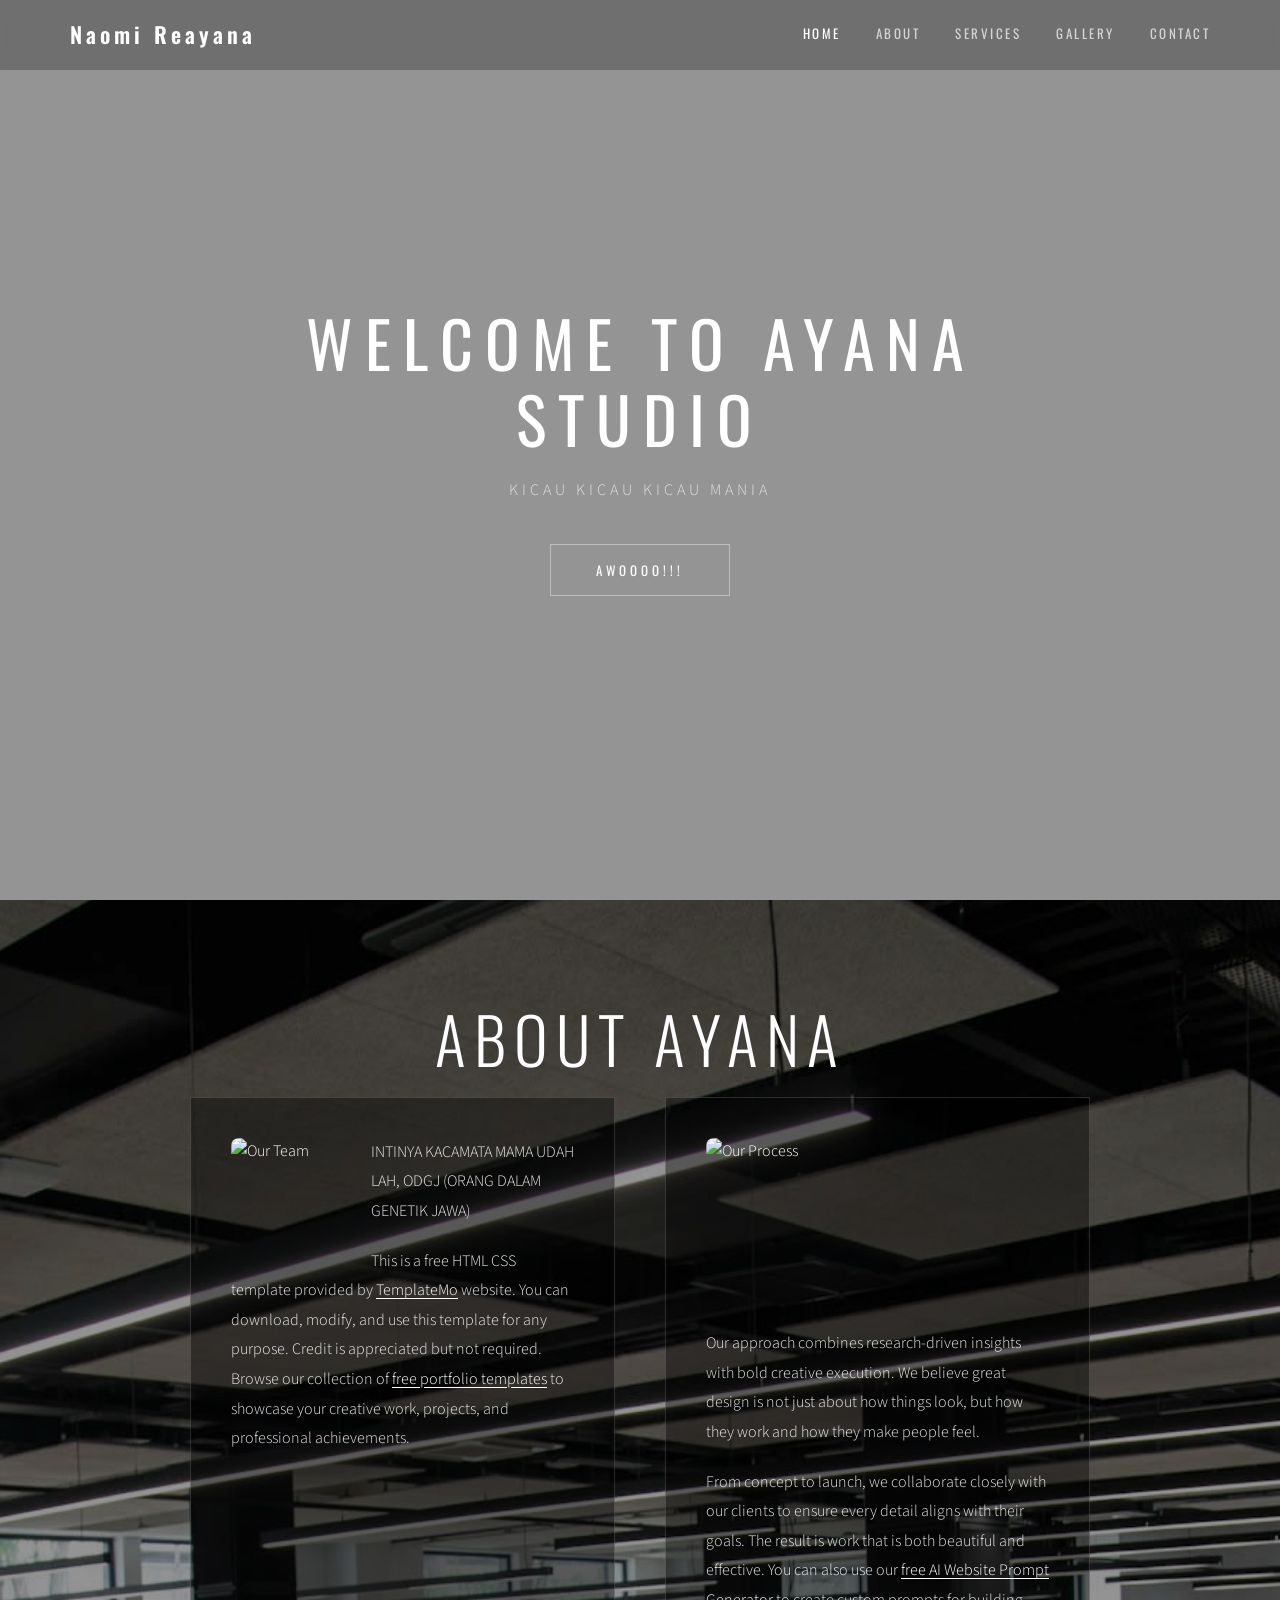
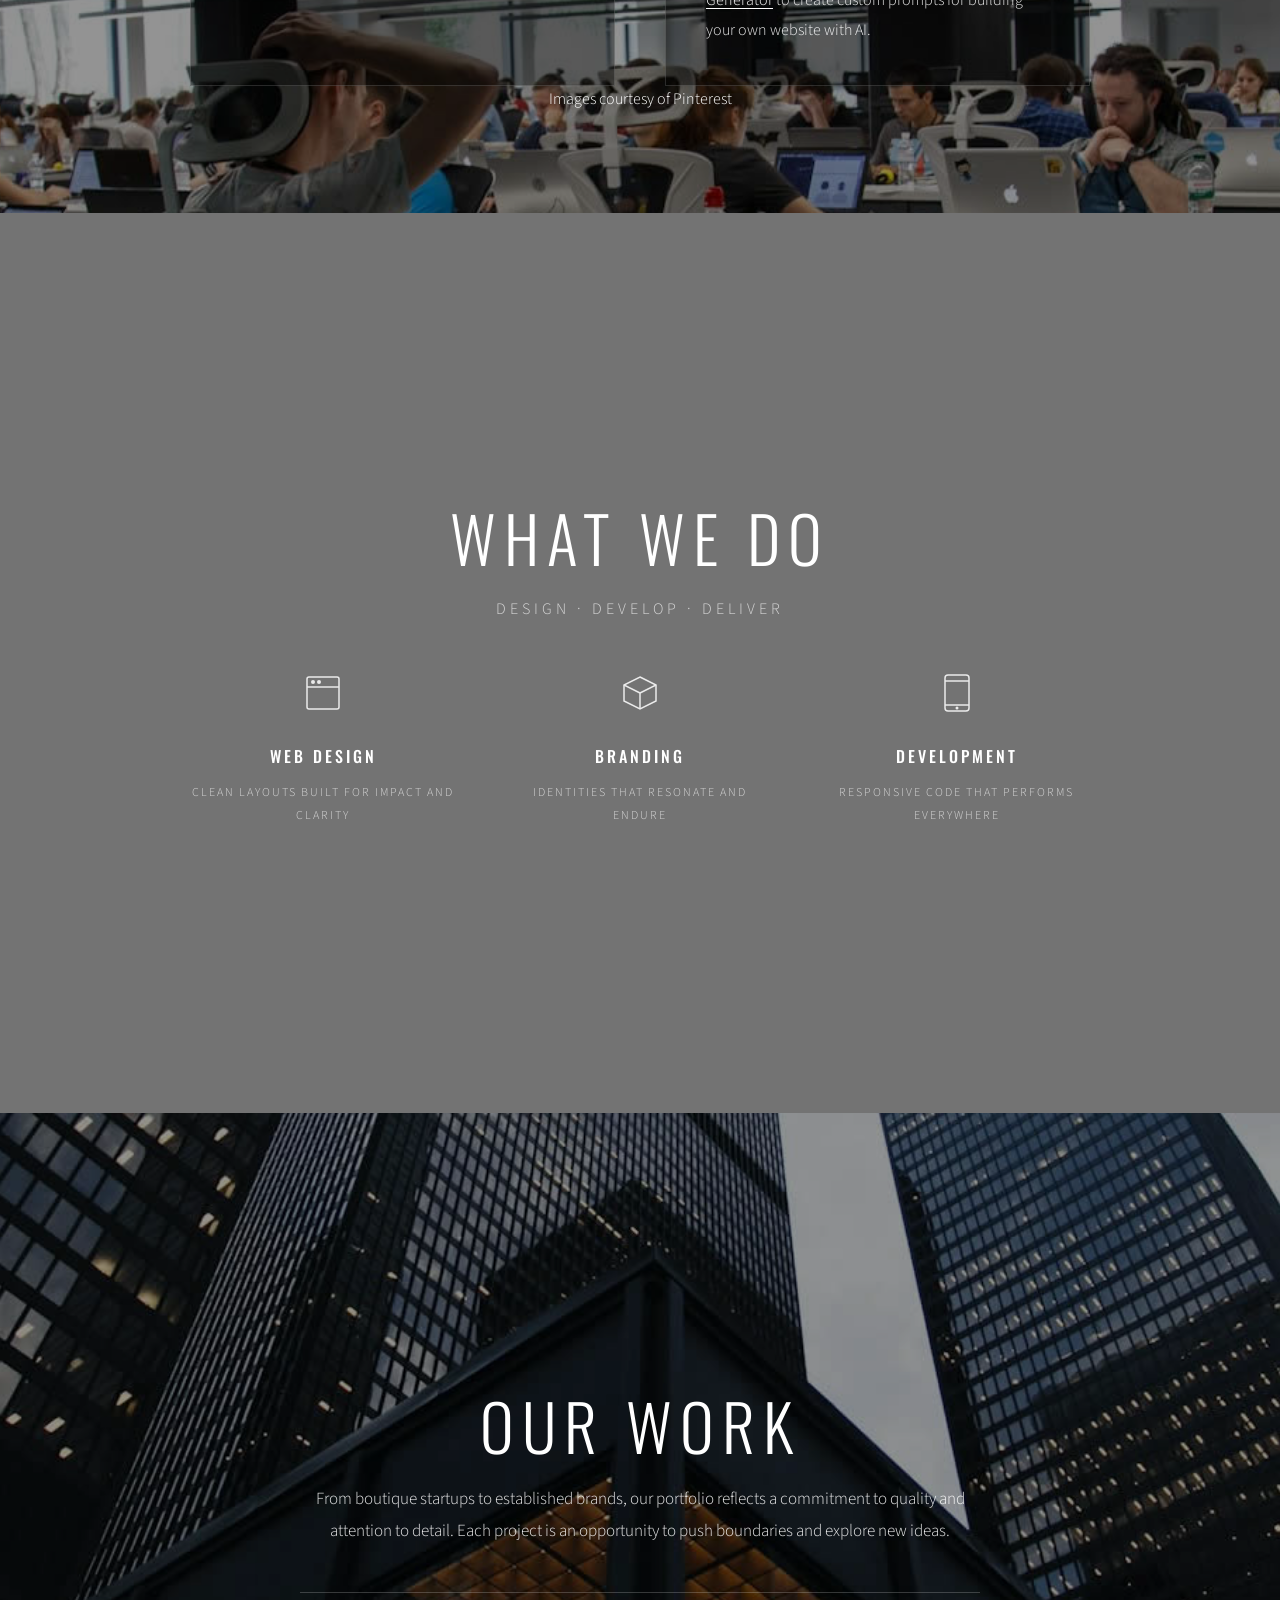
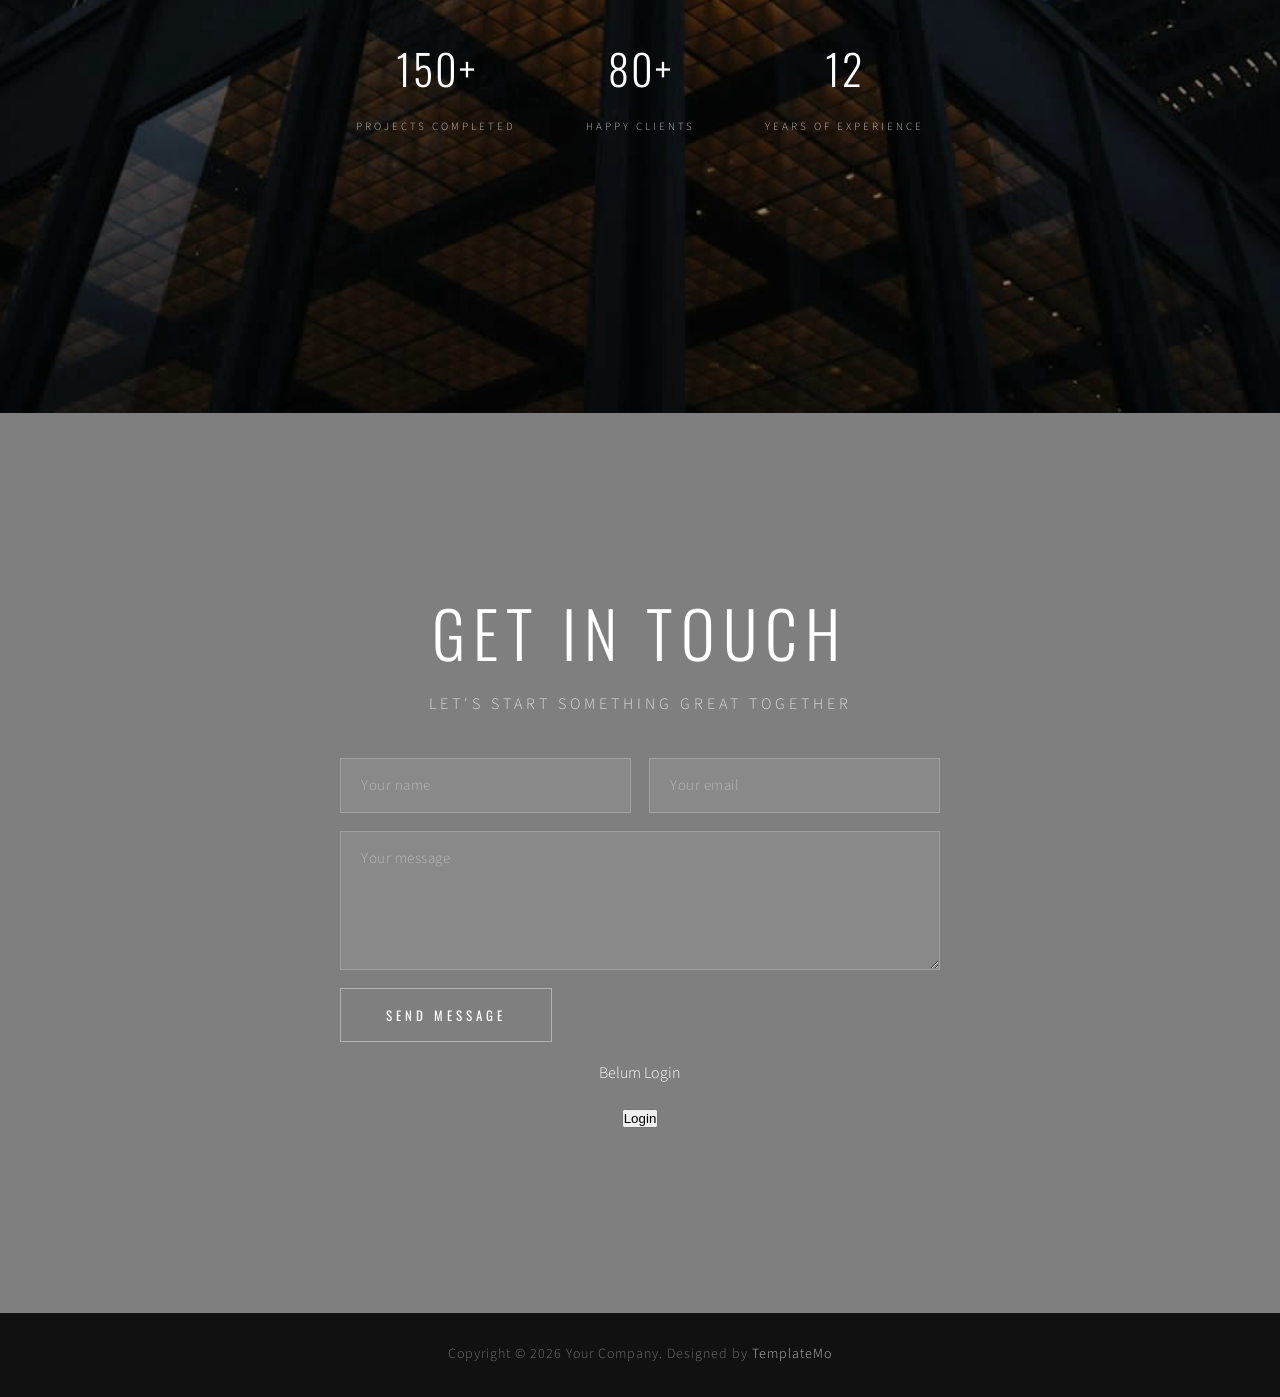
==== index.html @ aad1467e "Update index.html" ====
<!DOCTYPE html>
<html lang="en">
<head>
    <meta charset="UTF-8">
    <meta name="viewport" content="width=device-width, initial-scale=1.0">
    <title>Parallax Starter - Free HTML CSS Template</title>

    <link rel="preconnect" href="https://fonts.googleapis.com">
    <link rel="preconnect" href="https://fonts.gstatic.com" crossorigin>
    <link href="https://fonts.googleapis.com/css2?family=Oswald:wght@300;400;500;600;700&family=Source+Sans+3:ital,wght@0,300;0,400;0,600;1,300;1,400&display=swap" rel="stylesheet">

    <link rel="stylesheet" href="templatemo-parallax-starter.css">
    <!--

TemplateMo 612 Parallax Starter

https://templatemo.com/tm-612-parallax-starter

-->
</head>
<body>

    <!-- Navigation -->
    <nav id="templatemo-nav">
        <div class="nav-container">
            <a href="#home" class="nav-logo">Naomi Reayana</a>
            <button class="nav-toggle" id="navToggle" aria-label="Toggle navigation">
                <span></span>
                <span></span>
                <span></span>
            </button>
            <ul class="nav-links" id="navLinks">
                <li><a href="#home" class="active">HOME</a></li>
                <li><a href="#about">ABOUT</a></li>
                <li><a href="#services">SERVICES</a></li>
                <li><a href="#gallery">GALLERY</a></li>
                <li><a href="#contact">CONTACT</a></li>
            </ul>
        </div>
    </nav>

    <!-- Section 1: Home / Hero -->
    <section id="home" class="parallax-section">
        <div class="parallax-bg" data-speed="0.5" style="background-image: url('images/parallax-bg-01.jpg')"></div>
        <div class="parallax-overlay"></div>
        <div class="section-content">
            <h1 class="section-title hero-title">WELCOME TO AYANA STUDIO</h1>
            <p class="section-subtitle caps">KICAU KICAU KICAU MANIA</p>
            <a href="#about" class="btn-scroll">AWOOOO!!!</a>
        </div>
    </section>

    <!-- Section 2: About -->
    <section id="about" class="parallax-section">
        <div class="parallax-bg" data-speed="0.45" style="background-image: url('images/parallax-bg-02.jpg')"></div>
        <div class="parallax-overlay"></div>
        <div class="section-content">
            <h2 class="section-title">ABOUT AYANA</h2>
            <div class="about-cols">
                <div class="about-col">
                    <div class="about-thumb thumb-top-left">
                        <img src="images/about-01.jpg" alt="Our Team">
                    </div>
                    <p>INTINYA KACAMATA MAMA UDAH LAH, ODGJ (ORANG DALAM GENETIK JAWA)</p>
                    <p>This is a free HTML CSS template provided by <a href="https://templatemo.com" rel="nofollow" target="_blank">TemplateMo</a> website. You can download, modify, and use this template for any purpose. Credit is appreciated but not required. Browse our collection of <a href="https://templatemo.com/templates/portfolio-website-templates" rel="nofollow" target="_blank">free portfolio templates</a> to showcase your creative work, projects, and professional achievements.</p>
                </div>
                <div class="about-col">
                    <div class="about-thumb-wide">
                        <img src="images/about-02.jpg" alt="Our Process">
                    </div>
                    <p>Our approach combines research-driven insights with bold creative execution. We believe great design is not just about how things look, but how they work and how they make people feel.</p>
                    <p>From concept to launch, we collaborate closely with our clients to ensure every detail aligns with their goals. The result is work that is both beautiful and effective. You can also use our <a href="https://templatemo.com/ai-website-prompt-generator" rel="nofollow" target="_blank">free AI Website Prompt Generator</a> to create custom prompts for building your own website with AI.</p>
                </div>
            </div>
            <p class="pinterest-credit">Images courtesy of <a href="https://pinterest.com" target="_blank">Pinterest</a></p>
        </div>
    </section>

    <!-- Section 3: Services -->
    <section id="services" class="parallax-section">
        <div class="parallax-bg" data-speed="0.55" style="background-image: url('images/parallax-bg-03.jpg')"></div>
        <div class="parallax-overlay overlay-dark"></div>
        <div class="section-content">
            <h2 class="section-title">WHAT WE DO</h2>
            <p class="section-subtitle caps">DESIGN &middot; DEVELOP &middot; DELIVER</p>
            <div class="services-grid">
                <div class="service-item">
                    <div class="service-icon">
                        <svg width="40" height="40" viewBox="0 0 40 40" fill="none">
                            <rect x="4" y="4" width="32" height="32" rx="2" stroke="white" stroke-width="1.5"/>
                            <line x1="4" y1="14" x2="36" y2="14" stroke="white" stroke-width="1.5"/>
                            <circle cx="10" cy="9" r="2" fill="white"/>
                            <circle cx="16" cy="9" r="2" fill="white"/>
                        </svg>
                    </div>
                    <h3>WEB DESIGN</h3>
                    <p class="caps">CLEAN LAYOUTS BUILT FOR IMPACT AND CLARITY</p>
                </div>
                <div class="service-item">
                    <div class="service-icon">
                        <svg width="40" height="40" viewBox="0 0 40 40" fill="none">
                            <path d="M20 4L36 12V28L20 36L4 28V12L20 4Z" stroke="white" stroke-width="1.5"/>
                            <path d="M20 36V20" stroke="white" stroke-width="1.5"/>
                            <path d="M36 12L20 20" stroke="white" stroke-width="1.5"/>
                            <path d="M4 12L20 20" stroke="white" stroke-width="1.5"/>
                        </svg>
                    </div>
                    <h3>BRANDING</h3>
                    <p class="caps">IDENTITIES THAT RESONATE AND ENDURE</p>
                </div>
                <div class="service-item">
                    <div class="service-icon">
                        <svg width="40" height="40" viewBox="0 0 40 40" fill="none">
                            <rect x="8" y="2" width="24" height="36" rx="3" stroke="white" stroke-width="1.5"/>
                            <line x1="8" y1="8" x2="32" y2="8" stroke="white" stroke-width="1.5"/>
                            <line x1="8" y1="32" x2="32" y2="32" stroke="white" stroke-width="1.5"/>
                            <circle cx="20" cy="35" r="1.5" fill="white"/>
                        </svg>
                    </div>
                    <h3>DEVELOPMENT</h3>
                    <p class="caps">RESPONSIVE CODE THAT PERFORMS EVERYWHERE</p>
                </div>
            </div>
        </div>
    </section>

    <!-- Section 4: Gallery -->
    <section id="gallery" class="parallax-section">
        <div class="parallax-bg" data-speed="0.5" style="background-image: url('images/parallax-bg-04.jpg')"></div>
        <div class="parallax-overlay"></div>
        <div class="section-content">
            <h2 class="section-title">OUR WORK</h2>
            <div class="content-block">
                <p>From boutique startups to established brands, our portfolio reflects a commitment to quality and attention to detail. Each project is an opportunity to push boundaries and explore new ideas.</p>
                <div class="stats-row">
                    <div class="stat-item">
                        <span class="stat-number">150+</span>
                        <span class="stat-label caps">PROJECTS COMPLETED</span>
                    </div>
                    <div class="stat-item">
                        <span class="stat-number">80+</span>
                        <span class="stat-label caps">HAPPY CLIENTS</span>
                    </div>
                    <div class="stat-item">
                        <span class="stat-number">12</span>
                        <span class="stat-label caps">YEARS OF EXPERIENCE</span>
                    </div>
                </div>
            </div>
        </div>
    </section>

    <!-- Section 5: Contact -->
    <section id="contact" class="parallax-section">
        <div class="parallax-bg" data-speed="0.5" style="background-image: url('images/parallax-bg-05.jpg')"></div>
        <div class="parallax-overlay overlay-medium"></div>
        <div class="section-content">
            <h2 class="section-title">GET IN TOUCH</h2>
            <p class="section-subtitle caps">LET'S START SOMETHING GREAT TOGETHER</p>
            <div class="contact-form-wrap">
                <form id="contactForm" class="contact-form">
                    <div class="form-row">
                        <input type="text" placeholder="Your name" required>
                        <input type="email" placeholder="Your email" required>
                    </div>
                    <textarea placeholder="Your message" rows="5" required></textarea>
                    <button type="submit" class="btn-submit">SEND MESSAGE</button>
                    <p id="userInfo">Belum Login</p>
        <div id ="authArea">
        <button onclick="goLogin()" class="nav-cta">Login</button>
                </form>
            </div>
        </div>
    </section>

    <!-- Footer -->
    <footer id="templatemo-footer">
        <p>Copyright &copy; 2026 Your Company. Designed by <a href="https://templatemo.com" rel="nofollow" target="_blank">TemplateMo</a></p>
    </footer>
    <script src="templatemo-parallax-script.js"></script>
    <script src="login/js/welcome.js"></script>
</body>
</html>
---- templatemo-parallax-starter.css ----
/* ==========================================================================
   Parallax Starter - Free HTML CSS Template
   
TemplateMo 612 Parallax Starter

https://templatemo.com/tm-612-parallax-starter

   ========================================================================== */

/* --- CSS Variables --- */
:root {
    --font-heading: 'Oswald', sans-serif;
    --font-body: 'Source Sans 3', sans-serif;
    --white: #ffffff;
    --white-90: rgba(255, 255, 255, 0.9);
    --white-70: rgba(255, 255, 255, 0.7);
    --white-40: rgba(255, 255, 255, 0.4);
    --white-20: rgba(255, 255, 255, 0.2);
    --nav-bg: rgba(0, 0, 0, 0.25);
    --nav-bg-scrolled: rgba(0, 0, 0, 0.85);
    --transition-smooth: 0.3s ease;
}

/* --- Reset & Base --- */
*,
*::before,
*::after {
    margin: 0;
    padding: 0;
    box-sizing: border-box;
}

html {
    scroll-behavior: smooth;
}

body {
    font-family: var(--font-body);
    font-weight: 300;
    color: var(--white);
    line-height: 1.7;
    overflow-x: hidden;
}

a {
    text-decoration: none;
    color: inherit;
}

img {
    max-width: 100%;
    display: block;
}

/* --- Navigation --- */
#templatemo-nav {
    position: fixed;
    top: 0;
    left: 0;
    width: 100%;
    z-index: 1000;
    background: var(--nav-bg);
    backdrop-filter: blur(8px);
    -webkit-backdrop-filter: blur(8px);
    transition: background var(--transition-smooth);
}

#templatemo-nav.scrolled {
    background: var(--nav-bg-scrolled);
}

.nav-container {
    max-width: 1200px;
    margin: 0 auto;
    padding: 0 30px;
    display: flex;
    align-items: center;
    justify-content: space-between;
    height: 70px;
}

.nav-logo {
    font-family: var(--font-heading);
    font-size: 22px;
    font-weight: 600;
    letter-spacing: 4px;
    color: var(--white);
}

.nav-links {
    list-style: none;
    display: flex;
    gap: 35px;
}

.nav-links a {
    font-family: var(--font-heading);
    font-size: 13px;
    font-weight: 400;
    letter-spacing: 2.5px;
    color: var(--white-70);
    transition: color var(--transition-smooth), opacity var(--transition-smooth);
}

.nav-links a:hover,
.nav-links a.active {
    color: var(--white);
}

/* Mobile Toggle */
.nav-toggle {
    display: none;
    background: none;
    border: none;
    cursor: pointer;
    padding: 8px;
    flex-direction: column;
    gap: 5px;
}

.nav-toggle span {
    display: block;
    width: 24px;
    height: 2px;
    background: var(--white);
    transition: all var(--transition-smooth);
}

/* --- Parallax Sections --- */
.parallax-section {
    position: relative;
    min-height: 100vh;
    display: flex;
    align-items: center;
    justify-content: center;
    overflow: hidden;
}

/* Parallax Background Image Layer
   Height is 200% and starts at top: -50% to give
   maximum room for large vertical translations */
.parallax-bg {
    position: absolute;
    top: -50%;
    left: 0;
    width: 100%;
    height: 200%;
    background-position: center center;
    background-repeat: no-repeat;
    background-size: cover;
    will-change: transform;
    transition: transform 0.5s cubic-bezier(0.22, 1, 0.36, 1);
    z-index: 0;
}

/* Dark Overlay */
.parallax-overlay {
    position: absolute;
    inset: 0;
    background: rgba(0, 0, 0, 0.42);
    z-index: 1;
}

.parallax-overlay.overlay-dark {
    background: rgba(0, 0, 0, 0.55);
}

.parallax-overlay.overlay-medium {
    background: rgba(0, 0, 0, 0.50);
}

/* Content Layer */
.section-content {
    position: relative;
    z-index: 2;
    max-width: 960px;
    width: 100%;
    padding: 100px 30px;
    text-align: center;
}

/* --- Typography --- */
.section-title {
    font-family: var(--font-heading);
    font-weight: 300;
    font-size: clamp(36px, 6vw, 64px);
    letter-spacing: 8px;
    color: var(--white);
    margin-bottom: 20px;
    line-height: 1.2;
}

.hero-title {
    font-weight: 400;
    letter-spacing: 12px;
}

.section-subtitle {
    font-family: var(--font-body);
    font-size: clamp(13px, 1.6vw, 16px);
    letter-spacing: 4px;
    color: var(--white-70);
    margin-bottom: 40px;
}

.caps {
    text-transform: uppercase;
}

.content-block {
    max-width: 680px;
    margin: 0 auto;
}

.content-block p {
    font-size: 17px;
    color: var(--white-90);
    margin-bottom: 20px;
    line-height: 1.85;
}

/* --- Hero Button --- */
.btn-scroll {
    display: inline-block;
    font-family: var(--font-heading);
    font-size: 13px;
    font-weight: 400;
    letter-spacing: 4px;
    color: var(--white);
    border: 1px solid var(--white-40);
    padding: 14px 45px;
    transition: all var(--transition-smooth);
}

.btn-scroll:hover {
    background: var(--white);
    color: #111;
    border-color: var(--white);
}

/* --- About Columns --- */
.unsplash-credit {
    font-size: 14px;
    color: var(--white-40);
    margin-top: 25px;
    letter-spacing: 1px;
}

.unsplash-credit a {
    color: var(--white-70);
    text-decoration: underline;
    text-underline-offset: 3px;
}

.about-cols {
    display: grid;
    grid-template-columns: 1fr 1fr;
    gap: 50px;
    max-width: 900px;
    margin: 0 auto;
    text-align: left;
}

.about-col {
    background: rgba(0, 0, 0, 0.4);
    padding: 40px;
    border: 1px solid rgba(255, 255, 255, 0.15);
}

.about-thumb {
    overflow: hidden;
    width: 120px;
    height: 120px;
    border-radius: 8px;
}

.about-thumb img {
    width: 100%;
    height: 100%;
    object-fit: cover;
    display: block;
}

.thumb-top-left {
    float: left;
    margin: 0 20px 15px 0;
}

.about-thumb-wide {
    overflow: hidden;
    width: 100%;
    max-width: 400px;
    aspect-ratio: 2 / 1;
    border-radius: 8px;
    margin-bottom: 20px;
}

.about-thumb-wide img {
    width: 100%;
    height: 100%;
    object-fit: cover;
    display: block;
}

.about-col p {
    font-size: 16px;
    color: var(--white-90);
    margin-bottom: 20px;
    line-height: 1.85;
}

.about-col p:last-child {
    margin-bottom: 0;
}

.about-col a {
    color: var(--white);
    text-decoration: underline;
    text-underline-offset: 3px;
}

/* --- Services Grid --- */
.services-grid {
    display: grid;
    grid-template-columns: repeat(3, 1fr);
    gap: 50px;
    margin-top: 50px;
}

.service-item {
    text-align: center;
}

.service-icon {
    margin-bottom: 20px;
    opacity: 0.85;
}

.service-item h3 {
    font-family: var(--font-heading);
    font-size: 16px;
    font-weight: 500;
    letter-spacing: 3px;
    margin-bottom: 12px;
    color: var(--white);
}

.service-item p {
    font-size: 12px;
    letter-spacing: 2px;
    color: var(--white-70);
    line-height: 1.9;
}

/* --- Stats Row --- */
.stats-row {
    display: flex;
    justify-content: center;
    gap: 70px;
    margin-top: 45px;
    padding-top: 40px;
    border-top: 1px solid var(--white-20);
}

.stat-item {
    text-align: center;
}

.stat-number {
    display: block;
    font-family: var(--font-heading);
    font-size: 42px;
    font-weight: 300;
    letter-spacing: 2px;
    color: var(--white);
    margin-bottom: 8px;
}

.stat-label {
    font-size: 11px;
    letter-spacing: 3px;
    color: var(--white-70);
}

/* --- Contact Form --- */
.contact-form-wrap {
    max-width: 600px;
    margin: 0 auto;
}

.contact-form {
    display: flex;
    flex-direction: column;
    gap: 18px;
}

.form-row {
    display: flex;
    gap: 18px;
}

.contact-form input,
.contact-form textarea {
    width: 100%;
    font-family: var(--font-body);
    font-size: 15px;
    font-weight: 300;
    letter-spacing: 0.5px;
    color: var(--white);
    background: rgba(255, 255, 255, 0.08);
    border: 1px solid var(--white-20);
    padding: 16px 20px;
    outline: none;
    transition: border-color var(--transition-smooth);
}

.contact-form input::placeholder,
.contact-form textarea::placeholder {
    color: var(--white-40);
}

.contact-form input:focus,
.contact-form textarea:focus {
    border-color: var(--white-70);
}

.contact-form textarea {
    resize: vertical;
    min-height: 120px;
}

.btn-submit {
    font-family: var(--font-heading);
    font-size: 13px;
    font-weight: 400;
    letter-spacing: 4px;
    color: var(--white);
    background: transparent;
    border: 1px solid var(--white-40);
    padding: 16px 45px;
    cursor: pointer;
    transition: all var(--transition-smooth);
    align-self: flex-start;
    text-transform: uppercase;
}

.btn-submit:hover {
    background: var(--white);
    color: #111;
    border-color: var(--white);
}

/* --- Footer --- */
#templatemo-footer {
    background: #111;
    text-align: center;
    padding: 30px 20px;
    font-size: 14px;
    color: var(--white-40);
    letter-spacing: 1px;
}

#templatemo-footer a {
    color: var(--white-70);
    transition: color var(--transition-smooth);
}

#templatemo-footer a:hover {
    color: var(--white);
}

/* --- Scroll Reveal Animation --- */
.reveal {
    opacity: 0;
    transform: translateY(30px);
    transition: opacity 0.8s ease, transform 0.8s ease;
}

.reveal.visible {
    opacity: 1;
    transform: translateY(0);
}

/* ===================================
   Responsive
   =================================== */

@media (max-width: 991px) {
    .services-grid {
        grid-template-columns: repeat(2, 1fr);
        gap: 40px;
    }

    .stats-row {
        gap: 40px;
    }
}

@media (max-width: 768px) {
    /* Mobile Navigation */
    .nav-toggle {
        display: flex;
    }

    .nav-links {
        position: fixed;
        top: 0;
        left: 0;
        width: 100%;
        height: 100vh;
        background: rgba(0, 0, 0, 0.95);
        flex-direction: column;
        align-items: center;
        justify-content: flex-start;
        gap: 30px;
        padding: 100px 30px 60px;
        overflow-y: auto;
        opacity: 0;
        visibility: hidden;
        transition: all 0.4s ease;
    }

    .nav-links.open {
        opacity: 1;
        visibility: visible;
    }

    .nav-links a {
        font-size: 16px;
        letter-spacing: 4px;
    }

    .nav-toggle.active span:nth-child(1) {
        transform: rotate(45deg) translate(5px, 5px);
    }

    .nav-toggle.active span:nth-child(2) {
        opacity: 0;
    }

    .nav-toggle.active span:nth-child(3) {
        transform: rotate(-45deg) translate(5px, -5px);
    }

    /* Disable parallax on mobile — static bg */
    .parallax-bg {
        top: 0;
        height: 100%;
    }

    .section-title {
        letter-spacing: 4px;
    }

    .hero-title {
        letter-spacing: 6px;
    }

    .section-subtitle {
        letter-spacing: 2px;
    }

    .services-grid {
        grid-template-columns: 1fr;
        gap: 35px;
    }

    .about-cols {
        grid-template-columns: 1fr;
        gap: 30px;
        text-align: center;
    }

    .stats-row {
        flex-direction: column;
        gap: 30px;
    }

    .form-row {
        flex-direction: column;
    }

    .btn-submit {
        align-self: stretch;
    }
}

@media (max-width: 480px) {
    .nav-container {
        padding: 0 20px;
    }

    .section-content {
        padding: 80px 20px;
    }

    .section-title {
        letter-spacing: 3px;
    }

    .content-block p {
        font-size: 15px;
    }

    .stat-number {
        font-size: 34px;
    }
}
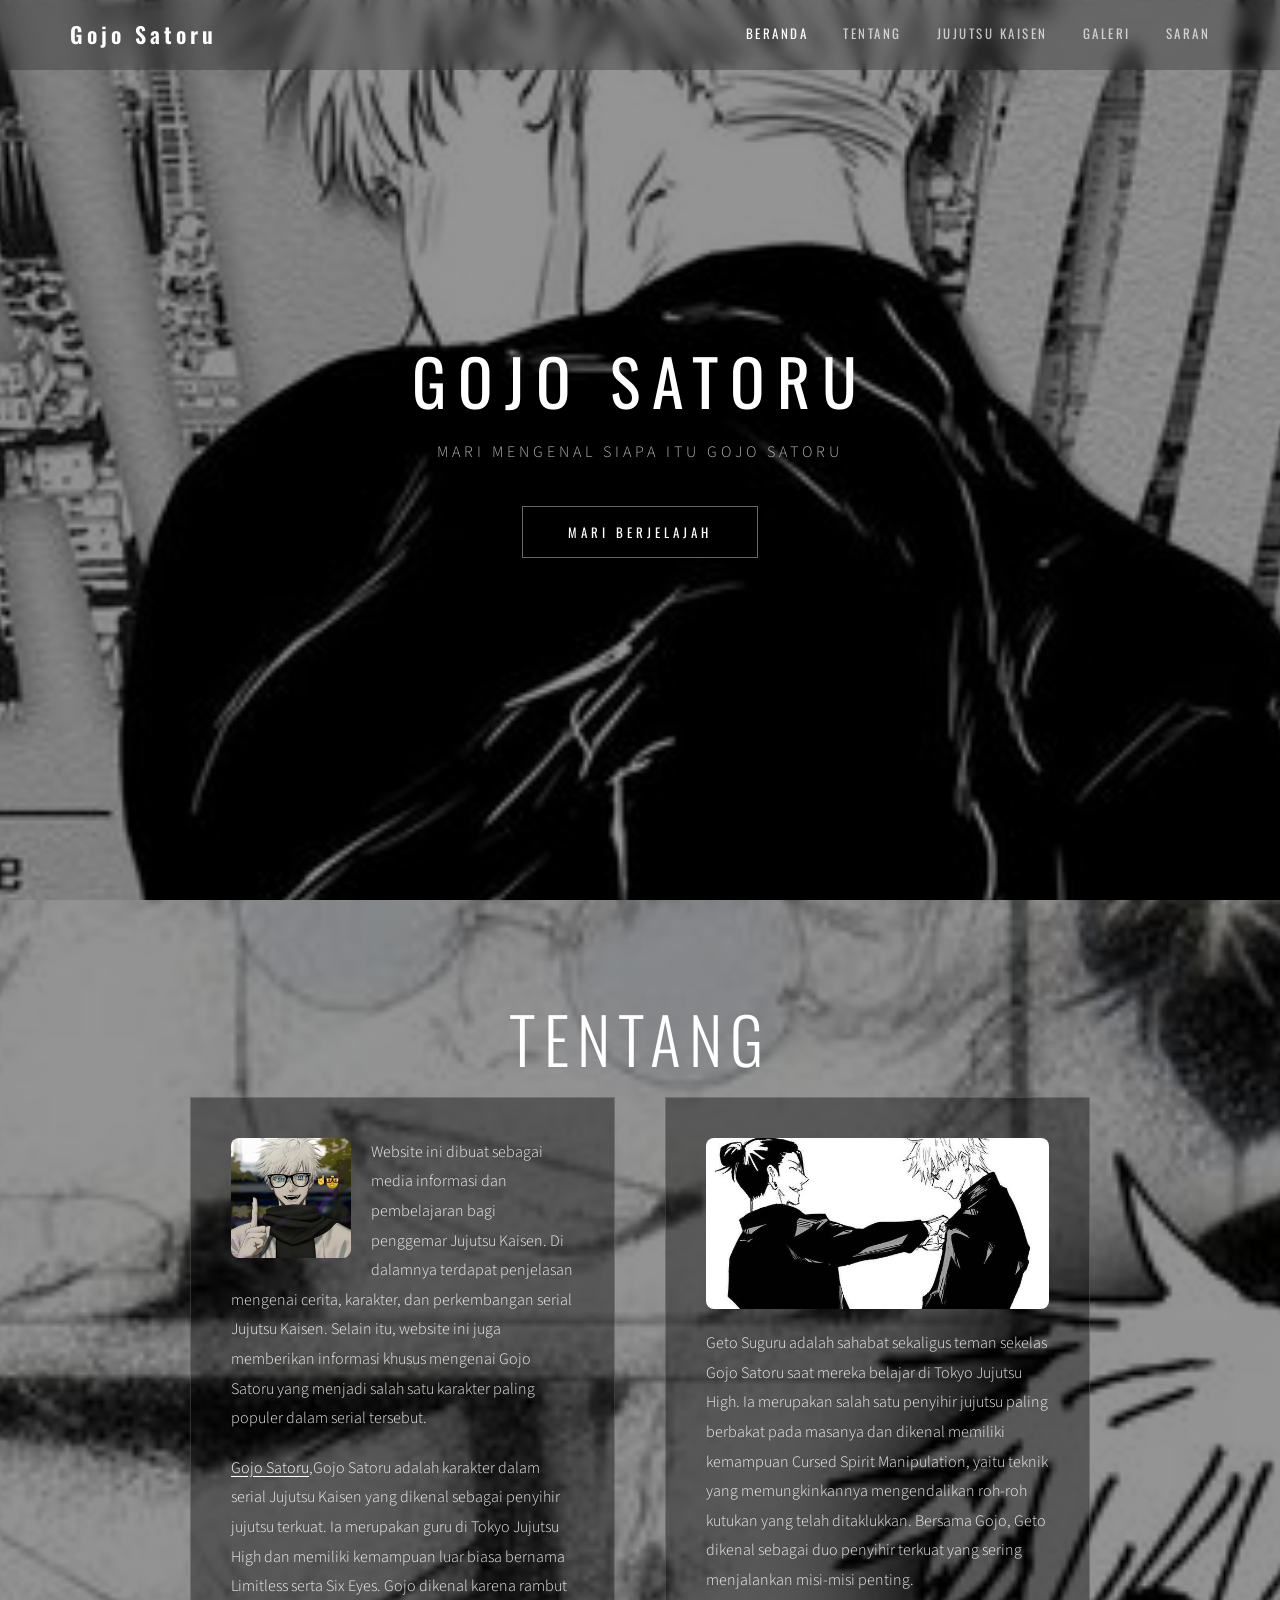
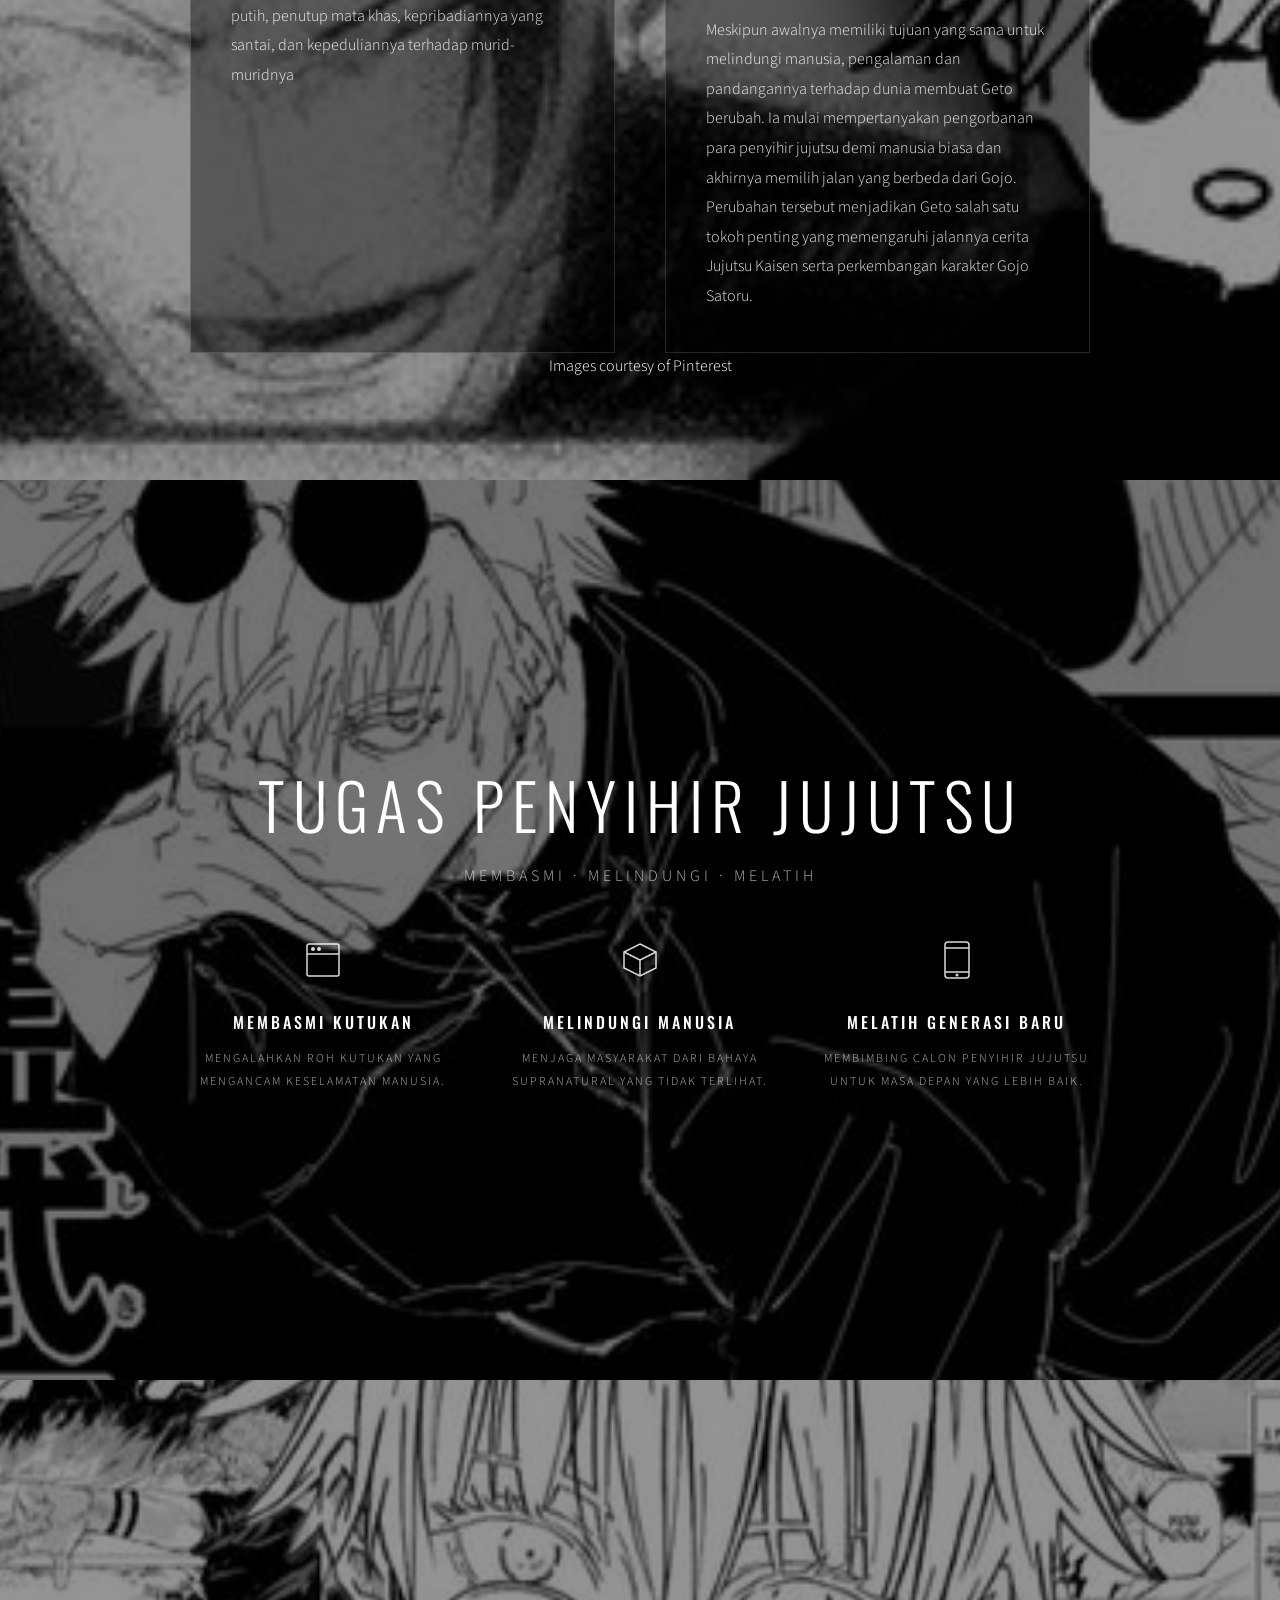
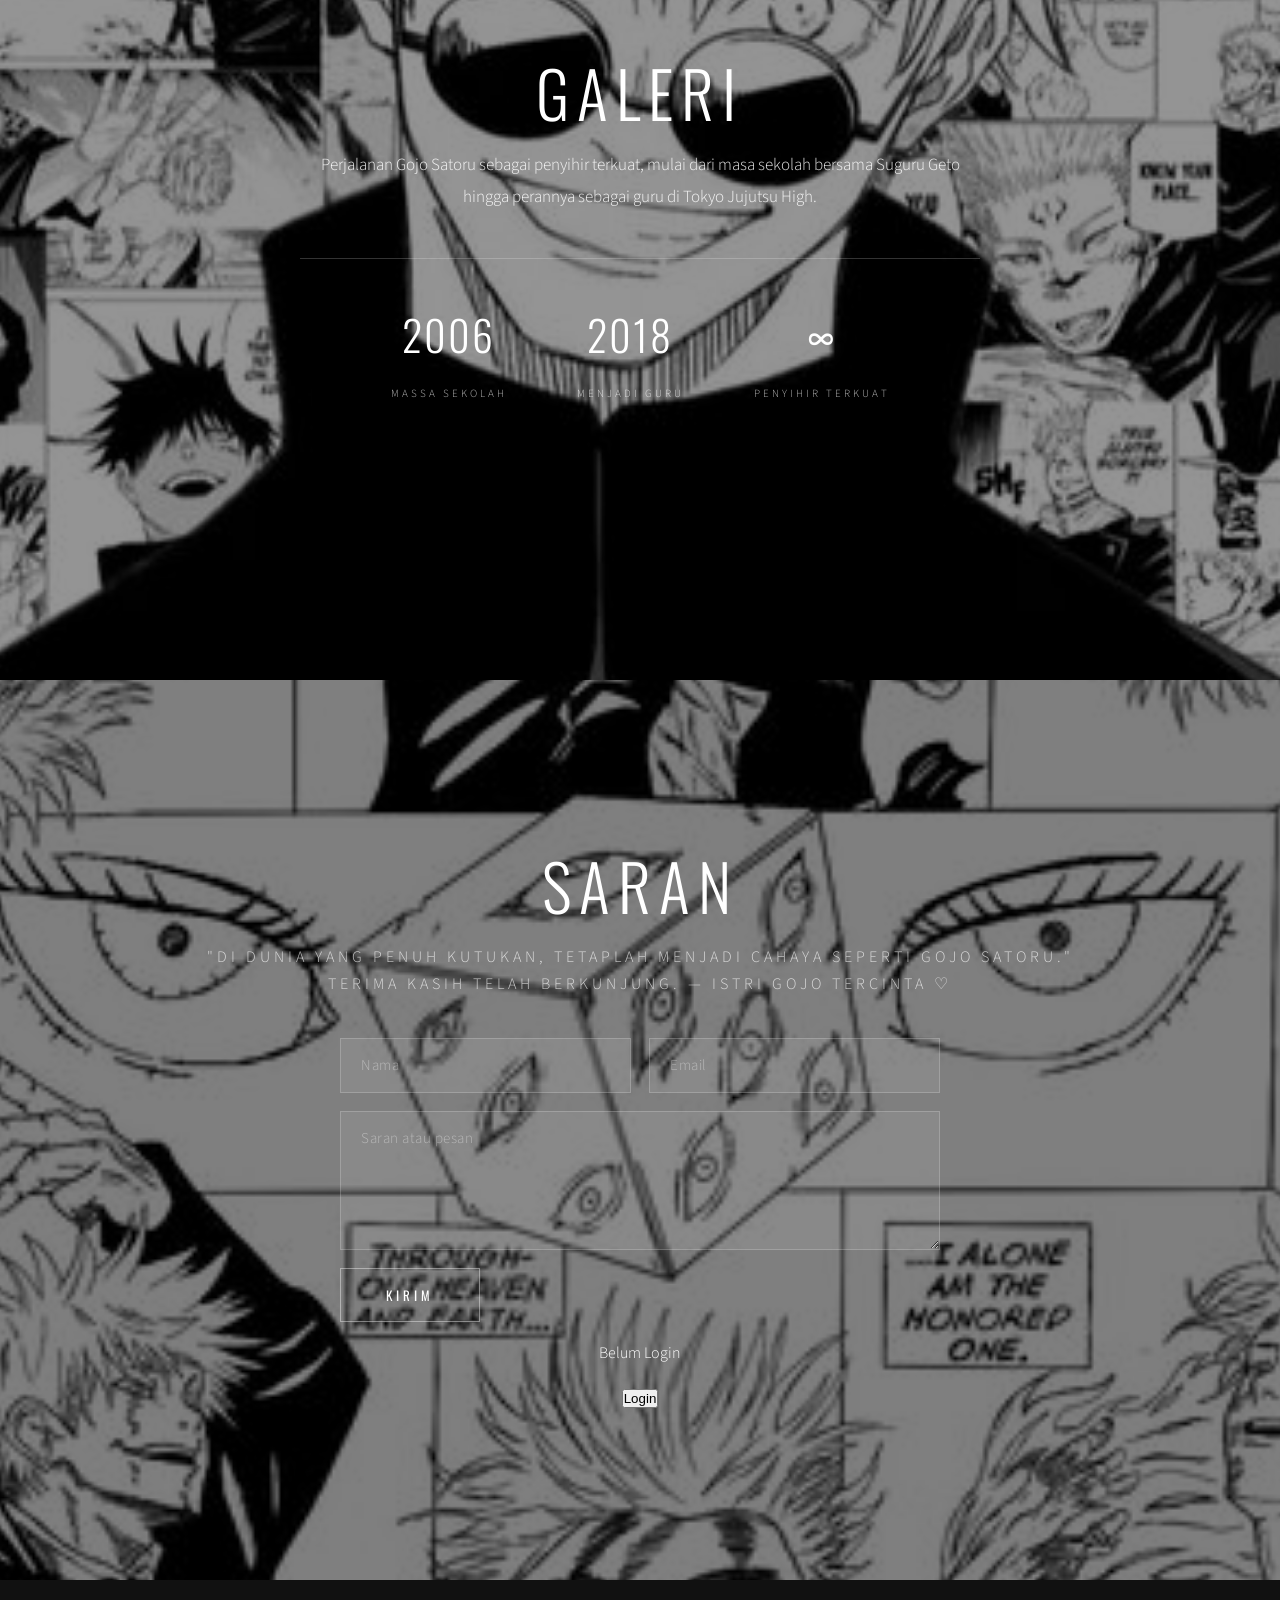
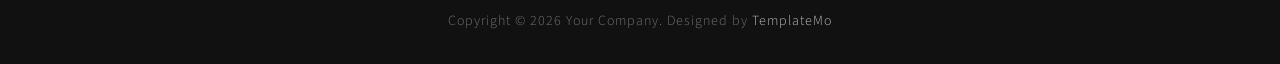
==== commit 92937d3f: "Update index.html" ====
--- a/index.html
+++ b/index.html
@@ -3,7 +3,7 @@
 <head>
     <meta charset="UTF-8">
     <meta name="viewport" content="width=device-width, initial-scale=1.0">
-    <title>Parallax Starter - Free HTML CSS Template</title>
+    <title>Jujutsu Kaisen Gojo Satoru</title>
 
     <link rel="preconnect" href="https://fonts.googleapis.com">
     <link rel="preconnect" href="https://fonts.gstatic.com" crossorigin>
@@ -23,18 +23,18 @@
     <!-- Navigation -->
     <nav id="templatemo-nav">
         <div class="nav-container">
-            <a href="#home" class="nav-logo">Naomi Reayana</a>
+            <a href="#home" class="nav-logo">Gojo Satoru</a>
             <button class="nav-toggle" id="navToggle" aria-label="Toggle navigation">
                 <span></span>
                 <span></span>
                 <span></span>
             </button>
             <ul class="nav-links" id="navLinks">
-                <li><a href="#home" class="active">HOME</a></li>
-                <li><a href="#about">ABOUT</a></li>
-                <li><a href="#services">SERVICES</a></li>
-                <li><a href="#gallery">GALLERY</a></li>
-                <li><a href="#contact">CONTACT</a></li>
+                <li><a href="#home" class="active">BERANDA</a></li>
+                <li><a href="#about">TENTANG</a></li>
+                <li><a href="#services">JUJUTSU KAISEN</a></li>
+                <li><a href="#gallery">GALERI</a></li>
+                <li><a href="#contact">SARAN</a></li>
             </ul>
         </div>
     </nav>
@@ -44,9 +44,9 @@
         <div class="parallax-bg" data-speed="0.5" style="background-image: url('images/parallax-bg-01.jpg')"></div>
         <div class="parallax-overlay"></div>
         <div class="section-content">
-            <h1 class="section-title hero-title">WELCOME TO AYANA STUDIO</h1>
-            <p class="section-subtitle caps">KICAU KICAU KICAU MANIA</p>
-            <a href="#about" class="btn-scroll">AWOOOO!!!</a>
+            <h1 class="section-title hero-title">GOJO SATORU</h1>
+            <p class="section-subtitle caps">MARI MENGENAL SIAPA ITU GOJO SATORU</p>
+            <a href="#about" class="btn-scroll">MARI BERJELAJAH</a>
         </div>
     </section>
 
@@ -55,23 +55,25 @@
         <div class="parallax-bg" data-speed="0.45" style="background-image: url('images/parallax-bg-02.jpg')"></div>
         <div class="parallax-overlay"></div>
         <div class="section-content">
-            <h2 class="section-title">ABOUT AYANA</h2>
+            <h2 class="section-title">TENTANG</h2>
             <div class="about-cols">
                 <div class="about-col">
                     <div class="about-thumb thumb-top-left">
                         <img src="images/about-01.jpg" alt="Our Team">
                     </div>
-                    <p>INTINYA KACAMATA MAMA UDAH LAH, ODGJ (ORANG DALAM GENETIK JAWA)</p>
-                    <p>This is a free HTML CSS template provided by <a href="https://templatemo.com" rel="nofollow" target="_blank">TemplateMo</a> website. You can download, modify, and use this template for any purpose. Credit is appreciated but not required. Browse our collection of <a href="https://templatemo.com/templates/portfolio-website-templates" rel="nofollow" target="_blank">free portfolio templates</a> to showcase your creative work, projects, and professional achievements.</p>
+                    <p>Website ini dibuat sebagai media informasi dan pembelajaran bagi penggemar Jujutsu Kaisen. Di dalamnya terdapat penjelasan mengenai cerita, karakter, dan perkembangan serial Jujutsu Kaisen. Selain itu, website ini juga memberikan informasi khusus mengenai Gojo Satoru yang menjadi salah satu karakter paling populer dalam serial tersebut.</p>
+                    <p> <a href="https://ms.wikipedia.org/wiki/Gojo_Satoru" rel="nofollow" target="_blank">Gojo Satoru</a>,Gojo Satoru adalah karakter dalam serial Jujutsu Kaisen yang dikenal sebagai penyihir jujutsu terkuat. Ia merupakan guru di Tokyo Jujutsu High dan memiliki kemampuan luar biasa bernama Limitless serta Six Eyes. Gojo dikenal karena rambut putih, penutup mata khas, kepribadiannya yang santai, dan kepeduliannya terhadap murid-muridnya </p>
                 </div>
                 <div class="about-col">
                     <div class="about-thumb-wide">
                         <img src="images/about-02.jpg" alt="Our Process">
                     </div>
-                    <p>Our approach combines research-driven insights with bold creative execution. We believe great design is not just about how things look, but how they work and how they make people feel.</p>
-                    <p>From concept to launch, we collaborate closely with our clients to ensure every detail aligns with their goals. The result is work that is both beautiful and effective. You can also use our <a href="https://templatemo.com/ai-website-prompt-generator" rel="nofollow" target="_blank">free AI Website Prompt Generator</a> to create custom prompts for building your own website with AI.</p>
+                    <p>Geto Suguru adalah sahabat sekaligus teman sekelas Gojo Satoru saat mereka belajar di Tokyo Jujutsu High. Ia merupakan salah satu penyihir jujutsu paling berbakat pada masanya dan dikenal memiliki kemampuan Cursed Spirit Manipulation, yaitu teknik yang memungkinkannya mengendalikan roh-roh kutukan yang telah ditaklukkan. Bersama Gojo, Geto dikenal sebagai duo penyihir terkuat yang sering menjalankan misi-misi penting.</p>
+                    <p>Meskipun awalnya memiliki tujuan yang sama untuk melindungi manusia, pengalaman dan pandangannya terhadap dunia membuat Geto berubah. Ia mulai mempertanyakan pengorbanan para penyihir jujutsu demi manusia biasa dan akhirnya memilih jalan yang berbeda dari Gojo. Perubahan tersebut menjadikan Geto salah satu tokoh penting yang memengaruhi jalannya cerita Jujutsu Kaisen serta perkembangan karakter Gojo Satoru.</p>
                 </div>
             </div>
+
+            
             <p class="pinterest-credit">Images courtesy of <a href="https://pinterest.com" target="_blank">Pinterest</a></p>
         </div>
     </section>
@@ -81,8 +83,8 @@
         <div class="parallax-bg" data-speed="0.55" style="background-image: url('images/parallax-bg-03.jpg')"></div>
         <div class="parallax-overlay overlay-dark"></div>
         <div class="section-content">
-            <h2 class="section-title">WHAT WE DO</h2>
-            <p class="section-subtitle caps">DESIGN &middot; DEVELOP &middot; DELIVER</p>
+            <h2 class="section-title">TUGAS PENYIHIR JUJUTSU</h2>
+            <p class="section-subtitle caps">MEMBASMI &middot; MELINDUNGI &middot; MELATIH</p>
             <div class="services-grid">
                 <div class="service-item">
                     <div class="service-icon">
@@ -93,8 +95,8 @@
                             <circle cx="16" cy="9" r="2" fill="white"/>
                         </svg>
                     </div>
-                    <h3>WEB DESIGN</h3>
-                    <p class="caps">CLEAN LAYOUTS BUILT FOR IMPACT AND CLARITY</p>
+                    <h3>MEMBASMI KUTUKAN</h3>
+                    <p class="caps">Mengalahkan roh kutukan yang mengancam keselamatan manusia.</p>
                 </div>
                 <div class="service-item">
                     <div class="service-icon">
@@ -105,8 +107,8 @@
                             <path d="M4 12L20 20" stroke="white" stroke-width="1.5"/>
                         </svg>
                     </div>
-                    <h3>BRANDING</h3>
-                    <p class="caps">IDENTITIES THAT RESONATE AND ENDURE</p>
+                    <h3>MELINDUNGI MANUSIA</h3>
+                    <p class="caps">Menjaga masyarakat dari bahaya supranatural yang tidak terlihat.</p>
                 </div>
                 <div class="service-item">
                     <div class="service-icon">
@@ -117,8 +119,8 @@
                             <circle cx="20" cy="35" r="1.5" fill="white"/>
                         </svg>
                     </div>
-                    <h3>DEVELOPMENT</h3>
-                    <p class="caps">RESPONSIVE CODE THAT PERFORMS EVERYWHERE</p>
+                    <h3>MELATIH GENERASI BARU</h3>
+                    <p class="caps">Membimbing calon penyihir jujutsu untuk masa depan yang lebih baik.</p>
                 </div>
             </div>
         </div>
@@ -129,21 +131,21 @@
         <div class="parallax-bg" data-speed="0.5" style="background-image: url('images/parallax-bg-04.jpg')"></div>
         <div class="parallax-overlay"></div>
         <div class="section-content">
-            <h2 class="section-title">OUR WORK</h2>
+            <h2 class="section-title">GALERI</h2>
             <div class="content-block">
-                <p>From boutique startups to established brands, our portfolio reflects a commitment to quality and attention to detail. Each project is an opportunity to push boundaries and explore new ideas.</p>
+                <p>Perjalanan Gojo Satoru sebagai penyihir terkuat, mulai dari masa sekolah bersama Suguru Geto hingga perannya sebagai guru di Tokyo Jujutsu High.</p>
                 <div class="stats-row">
                     <div class="stat-item">
-                        <span class="stat-number">150+</span>
-                        <span class="stat-label caps">PROJECTS COMPLETED</span>
+                        <span class="stat-number">2006</span>
+                        <span class="stat-label caps">MASSA SEKOLAH</span>
                     </div>
                     <div class="stat-item">
-                        <span class="stat-number">80+</span>
-                        <span class="stat-label caps">HAPPY CLIENTS</span>
+                        <span class="stat-number">2018</span>
+                        <span class="stat-label caps">MENJADI GURU</span>
                     </div>
                     <div class="stat-item">
-                        <span class="stat-number">12</span>
-                        <span class="stat-label caps">YEARS OF EXPERIENCE</span>
+                        <span class="stat-number">∞</span>
+                        <span class="stat-label caps">PENYIHIR TERKUAT</span>
                     </div>
                 </div>
             </div>
@@ -155,16 +157,20 @@
         <div class="parallax-bg" data-speed="0.5" style="background-image: url('images/parallax-bg-05.jpg')"></div>
         <div class="parallax-overlay overlay-medium"></div>
         <div class="section-content">
-            <h2 class="section-title">GET IN TOUCH</h2>
-            <p class="section-subtitle caps">LET'S START SOMETHING GREAT TOGETHER</p>
+            <h2 class="section-title">SARAN</h2>
+            <p class="section-subtitle caps">"Di dunia yang penuh kutukan, tetaplah menjadi cahaya seperti Gojo Satoru."
+
+Terima kasih telah berkunjung.
+
+— Istri Gojo Tercinta ♡</p>
             <div class="contact-form-wrap">
                 <form id="contactForm" class="contact-form">
                     <div class="form-row">
-                        <input type="text" placeholder="Your name" required>
-                        <input type="email" placeholder="Your email" required>
+                        <input type="text" placeholder="Nama" required>
+                        <input type="email" placeholder="Email" required>
                     </div>
-                    <textarea placeholder="Your message" rows="5" required></textarea>
-                    <button type="submit" class="btn-submit">SEND MESSAGE</button>
+                    <textarea placeholder="Saran atau pesan" rows="5" required></textarea>
+                    <button type="submit" class="btn-submit">KIRIM</button>
                     <p id="userInfo">Belum Login</p>
         <div id ="authArea">
         <button onclick="goLogin()" class="nav-cta">Login</button>
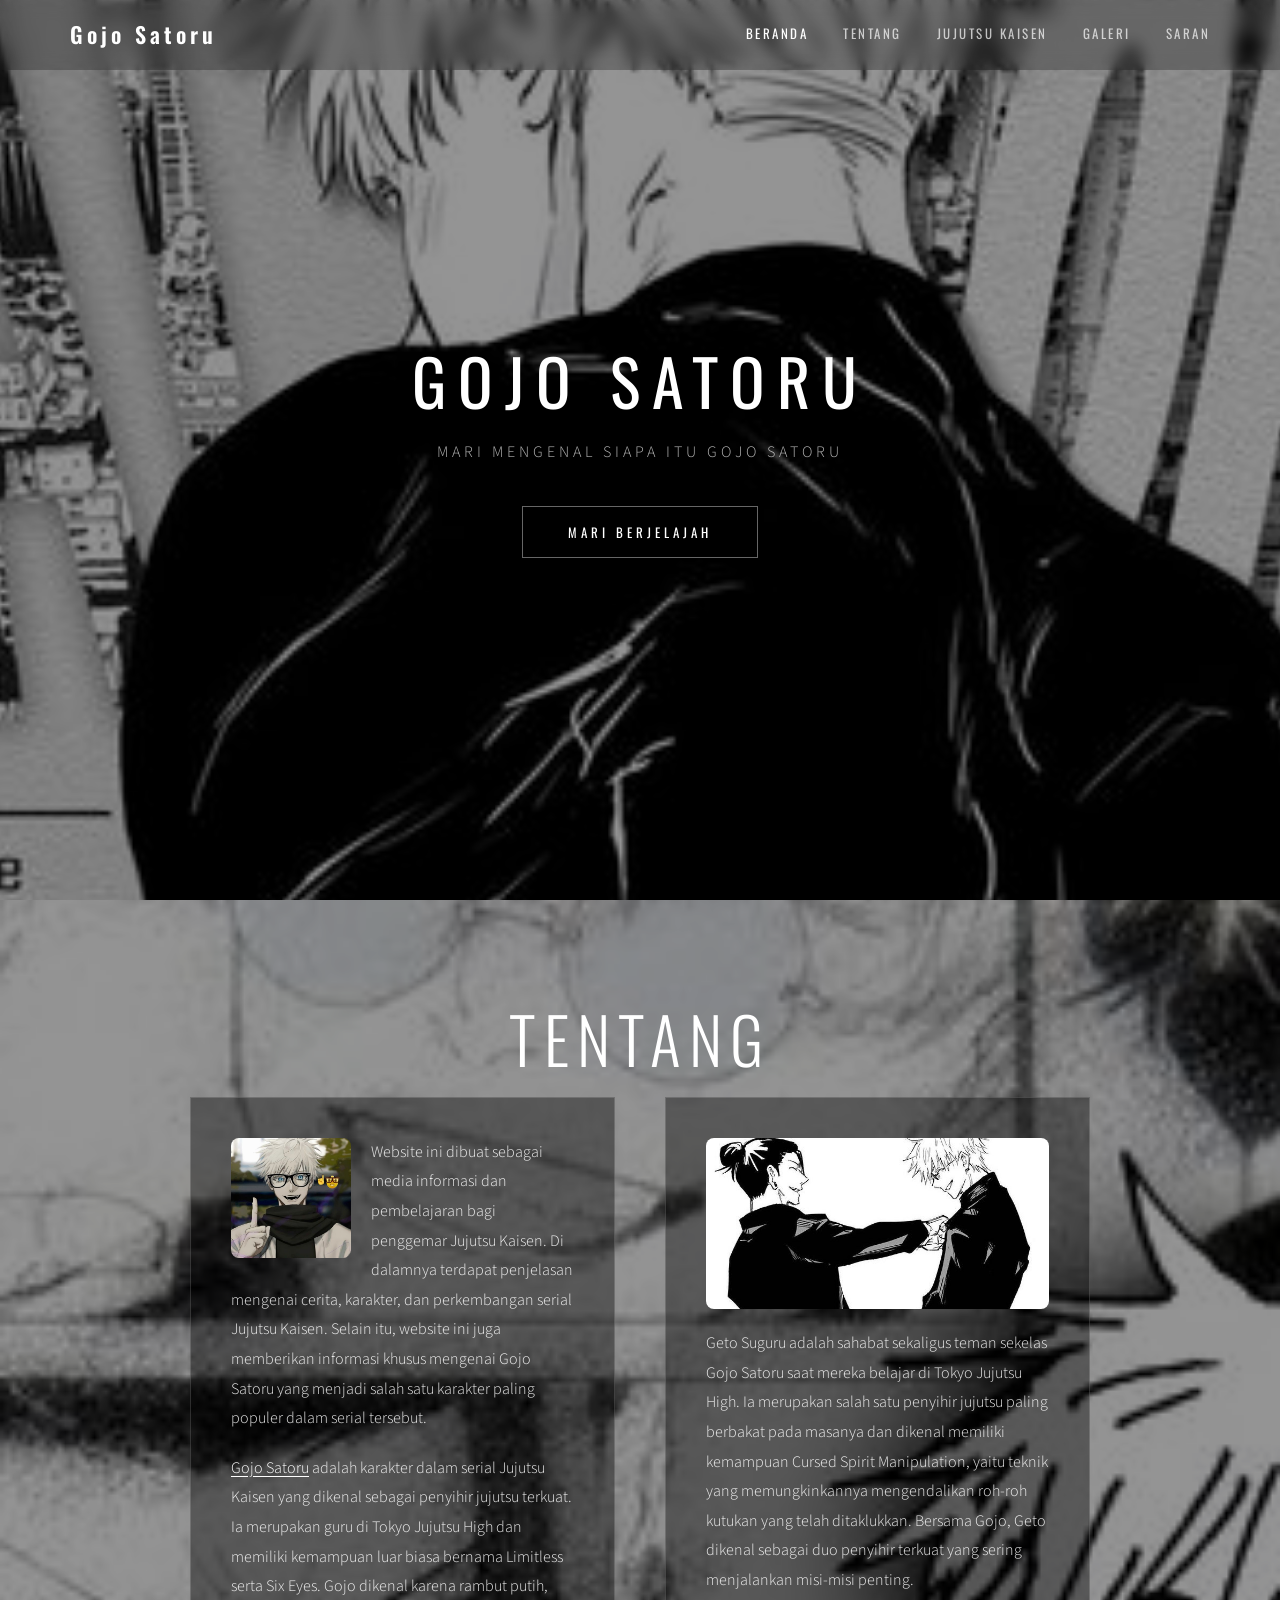
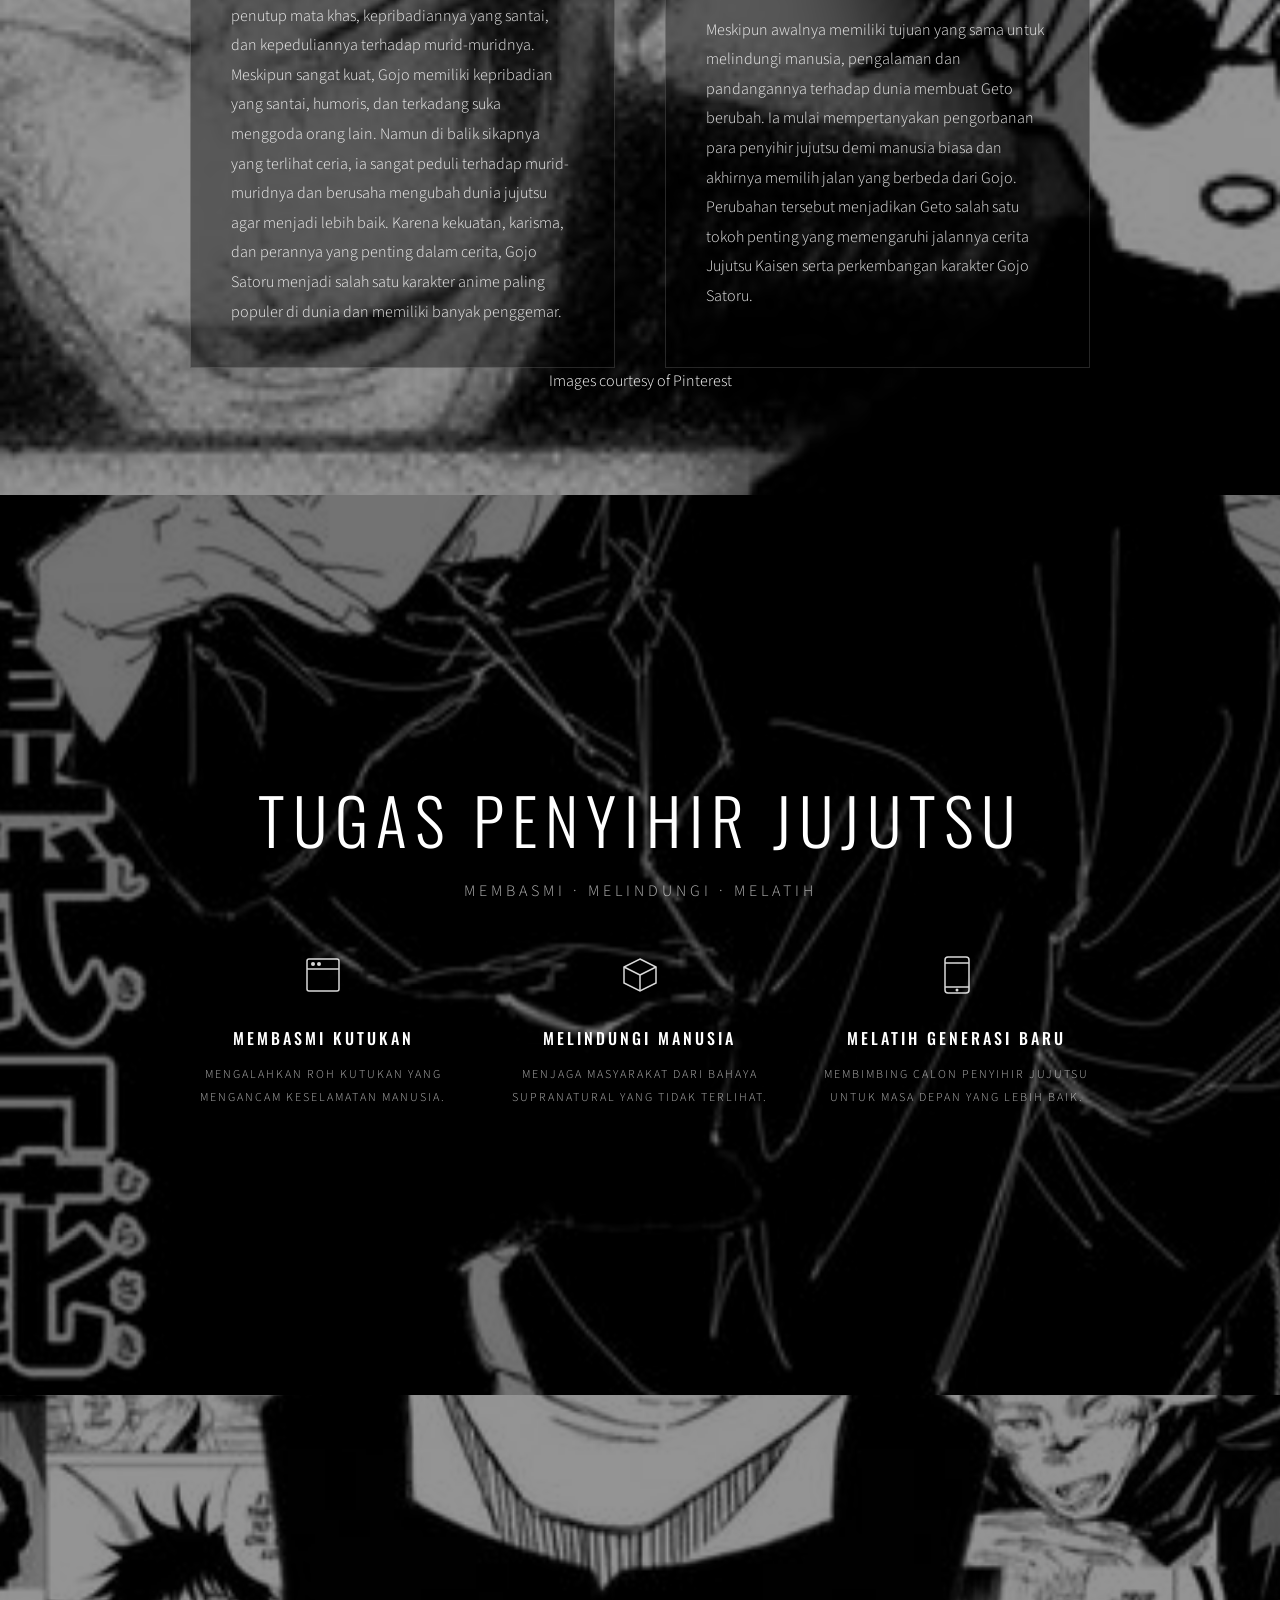
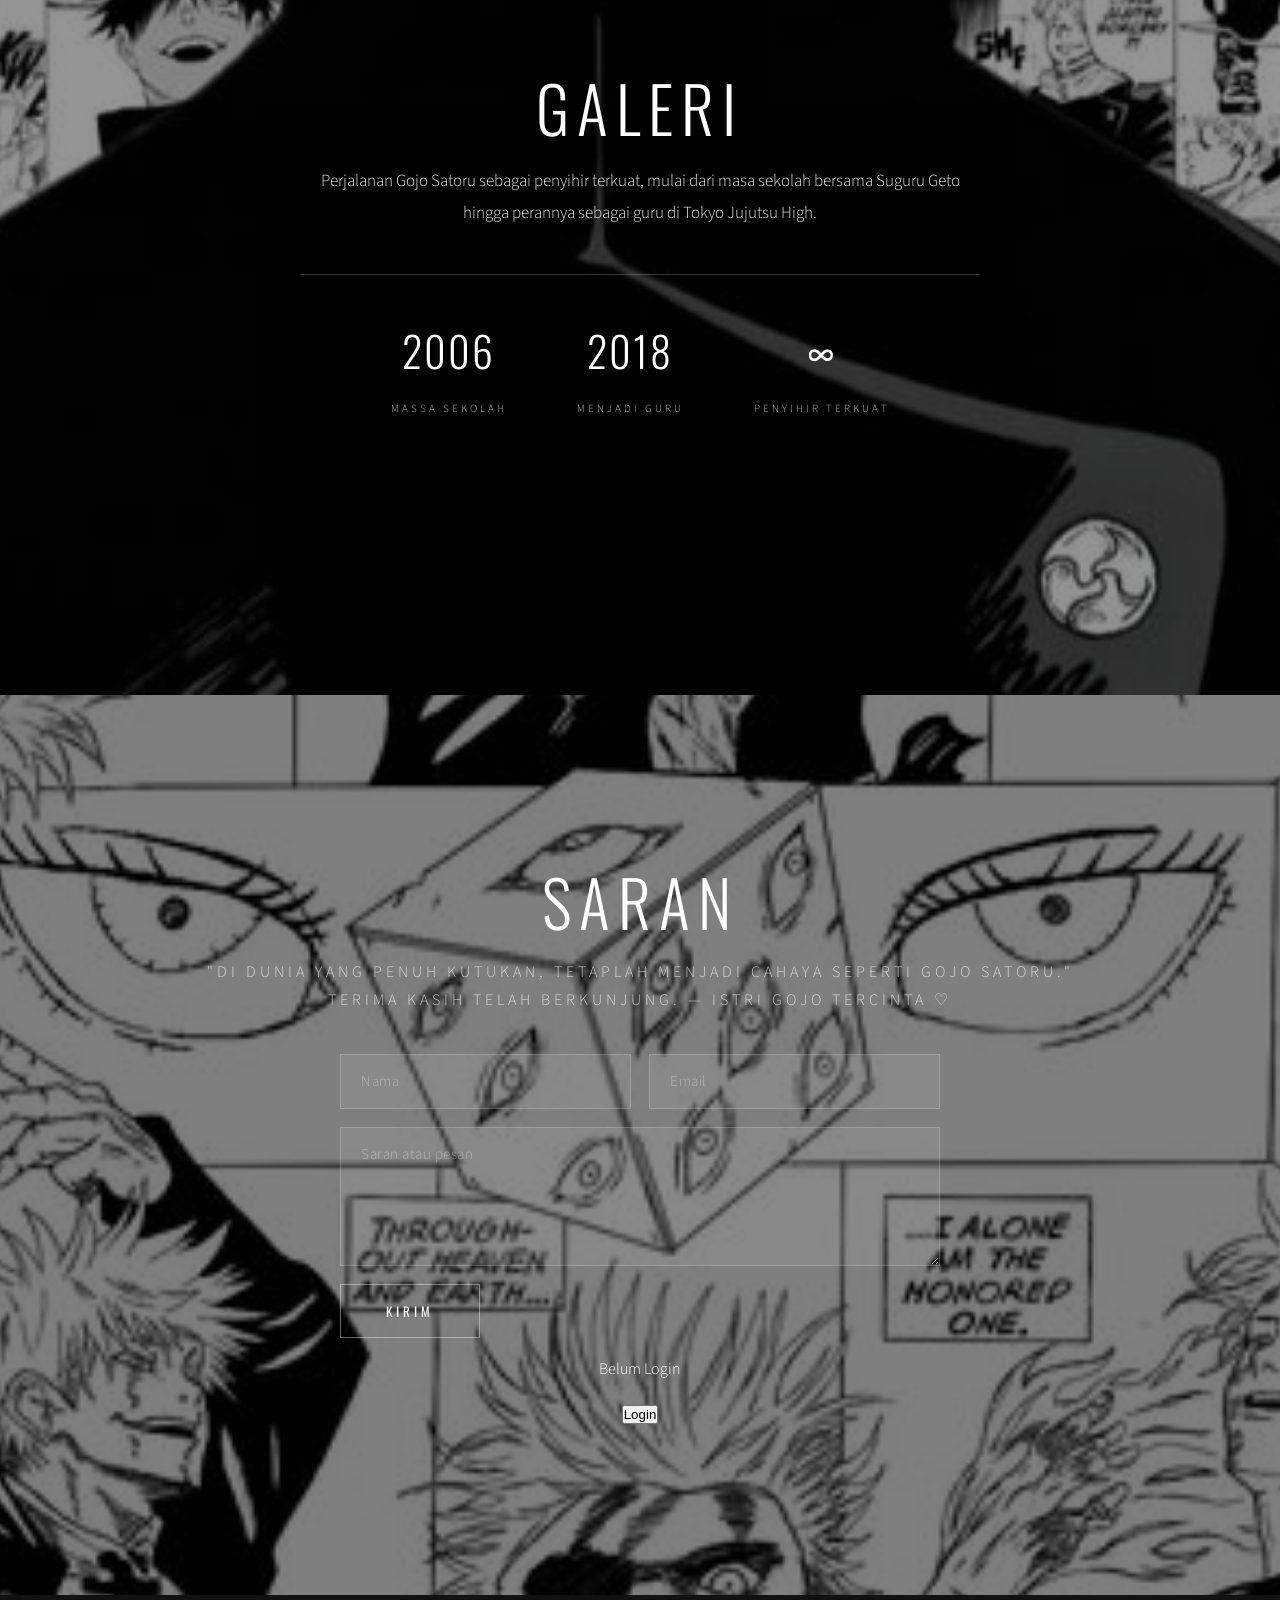
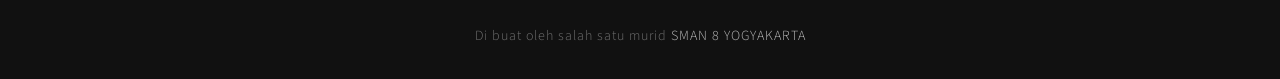
==== commit 32dff9ed: "Update index.html" ====
--- a/index.html
+++ b/index.html
@@ -62,7 +62,8 @@
                         <img src="images/about-01.jpg" alt="Our Team">
                     </div>
                     <p>Website ini dibuat sebagai media informasi dan pembelajaran bagi penggemar Jujutsu Kaisen. Di dalamnya terdapat penjelasan mengenai cerita, karakter, dan perkembangan serial Jujutsu Kaisen. Selain itu, website ini juga memberikan informasi khusus mengenai Gojo Satoru yang menjadi salah satu karakter paling populer dalam serial tersebut.</p>
-                    <p> <a href="https://ms.wikipedia.org/wiki/Gojo_Satoru" rel="nofollow" target="_blank">Gojo Satoru</a>,Gojo Satoru adalah karakter dalam serial Jujutsu Kaisen yang dikenal sebagai penyihir jujutsu terkuat. Ia merupakan guru di Tokyo Jujutsu High dan memiliki kemampuan luar biasa bernama Limitless serta Six Eyes. Gojo dikenal karena rambut putih, penutup mata khas, kepribadiannya yang santai, dan kepeduliannya terhadap murid-muridnya </p>
+                    <p> <a href="https://ms.wikipedia.org/wiki/Gojo_Satoru" rel="nofollow" target="_blank">Gojo Satoru</a> adalah karakter dalam serial Jujutsu Kaisen yang dikenal sebagai penyihir jujutsu terkuat. Ia merupakan guru di Tokyo Jujutsu High dan memiliki kemampuan luar biasa bernama Limitless serta Six Eyes. Gojo dikenal karena rambut putih, penutup mata khas, kepribadiannya yang santai, dan kepeduliannya terhadap murid-muridnya. Meskipun sangat kuat, Gojo memiliki kepribadian yang santai, humoris, dan terkadang suka menggoda orang lain. Namun di balik sikapnya yang terlihat ceria, ia sangat peduli terhadap murid-muridnya dan berusaha mengubah dunia jujutsu agar menjadi lebih baik.
+Karena kekuatan, karisma, dan perannya yang penting dalam cerita, Gojo Satoru menjadi salah satu karakter anime paling populer di dunia dan memiliki banyak penggemar. </p>
                 </div>
                 <div class="about-col">
                     <div class="about-thumb-wide">
@@ -74,7 +75,7 @@
             </div>
 
             
-            <p class="pinterest-credit">Images courtesy of <a href="https://pinterest.com" target="_blank">Pinterest</a></p>
+            <p class="pinterest-credit">Images courtesy of <a href="https://pinterest.com" rel="nofollow" target="_blank">Pinterest</a></p>
         </div>
     </section>
 
@@ -181,7 +182,7 @@
 
     <!-- Footer -->
     <footer id="templatemo-footer">
-        <p>Copyright &copy; 2026 Your Company. Designed by <a href="https://templatemo.com" rel="nofollow" target="_blank">TemplateMo</a></p>
+        <p>Di buat oleh salah satu murid <a href="https://sman8yogya.sch.id/" rel="nofollow" target="_blank">SMAN 8 YOGYAKARTA</a></p>
     </footer>
     <script src="templatemo-parallax-script.js"></script>
     <script src="login/js/welcome.js"></script>
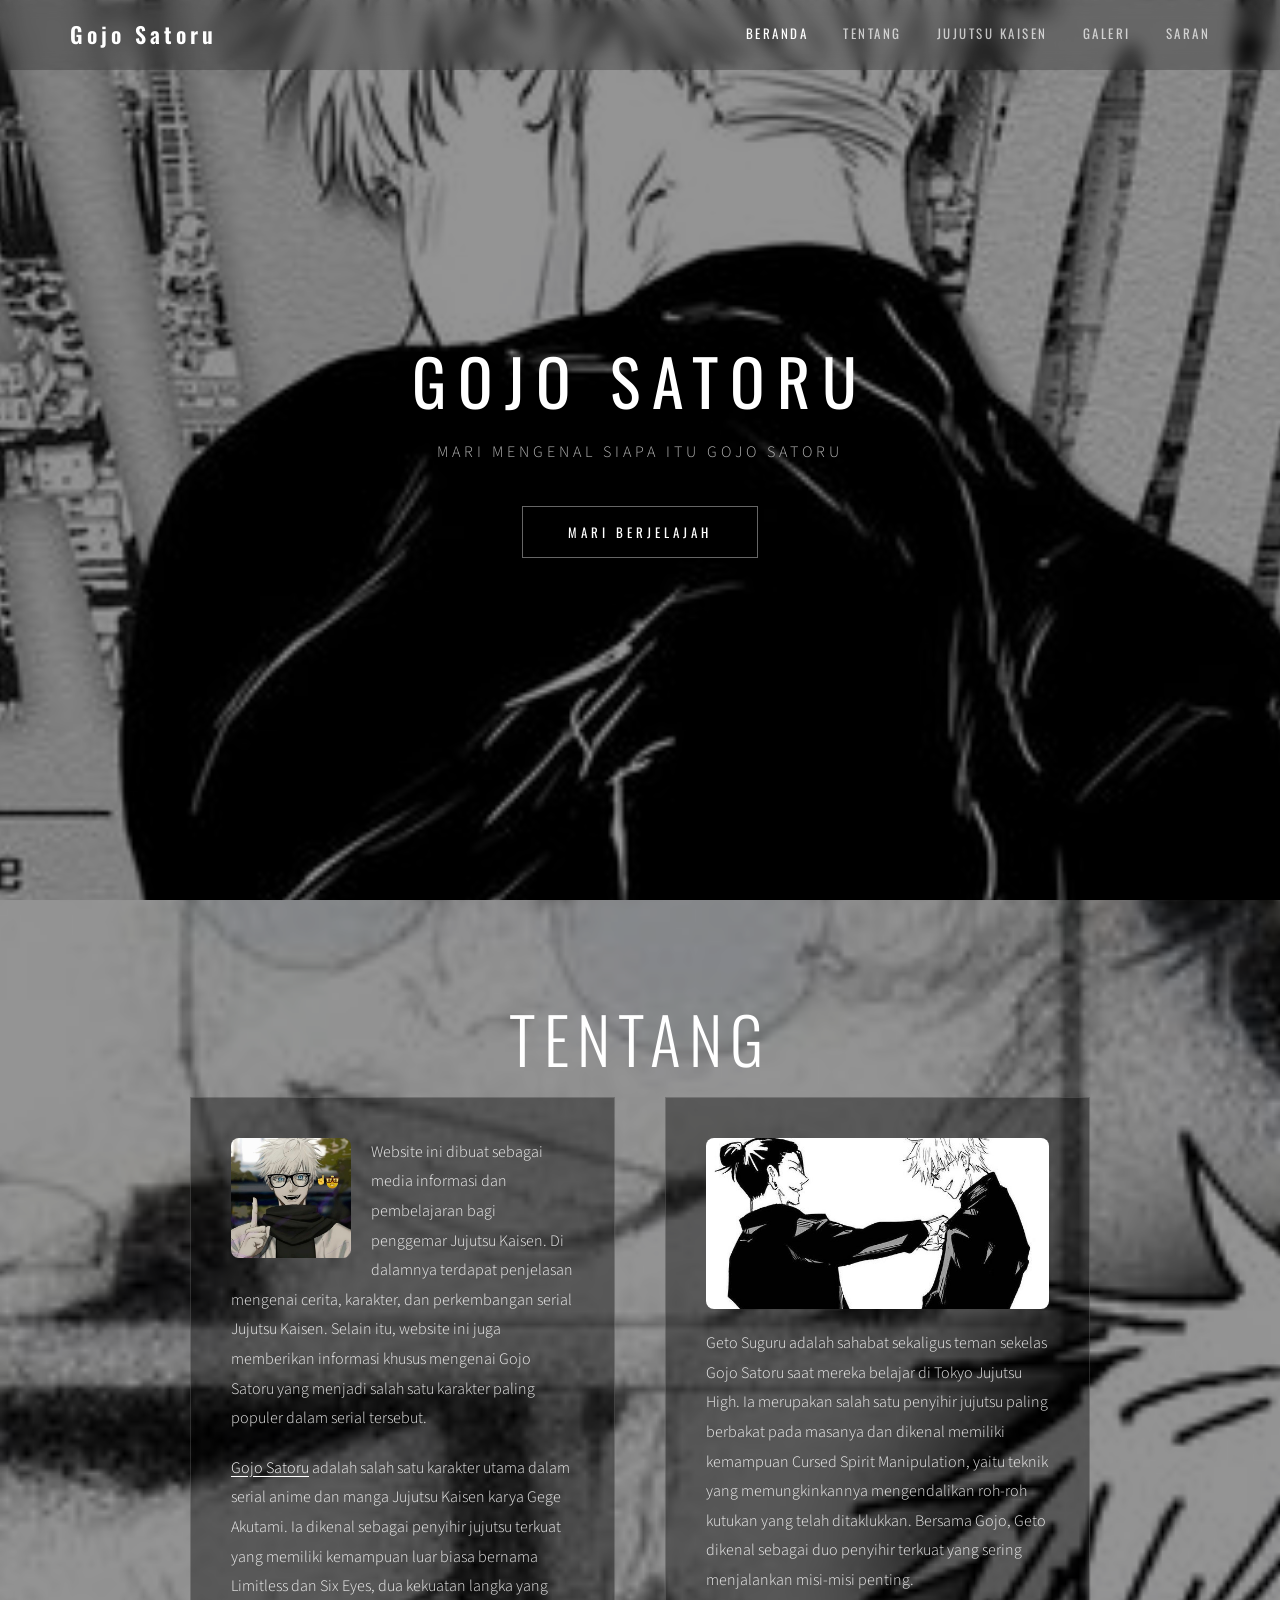
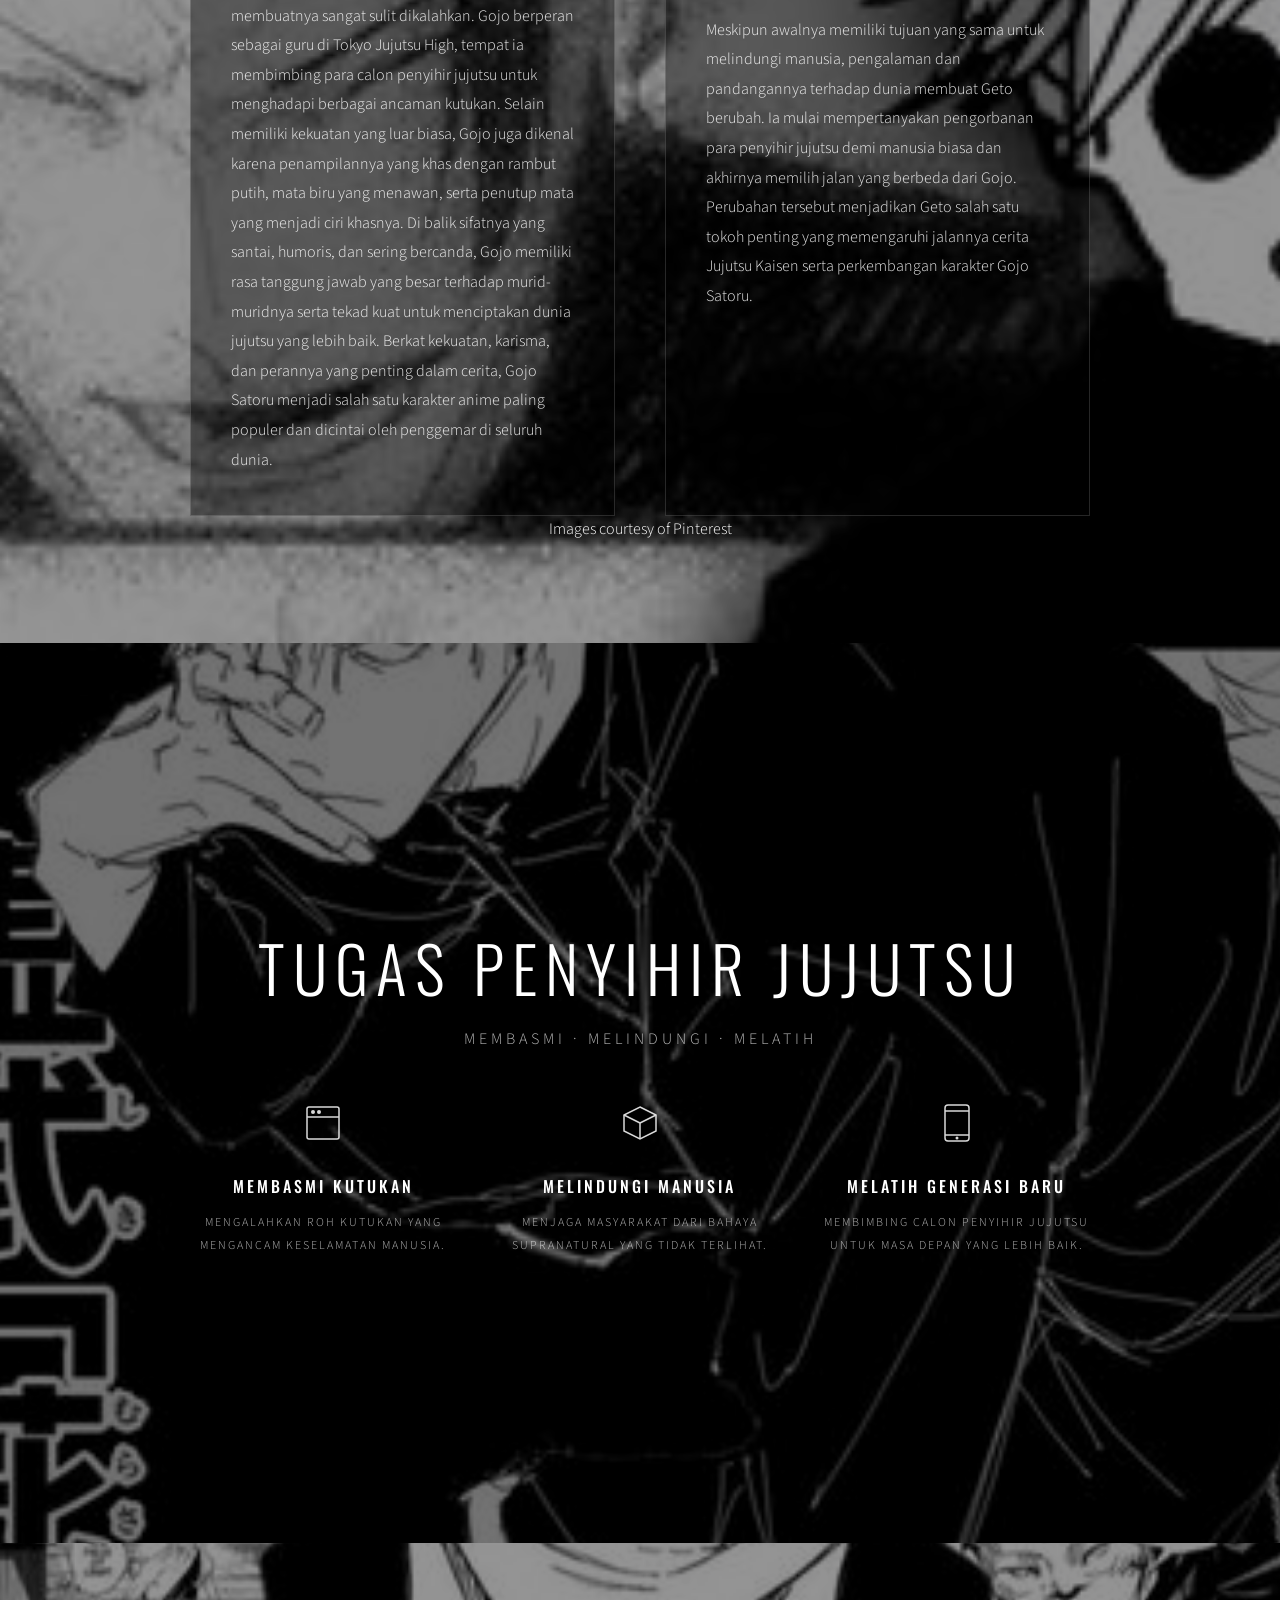
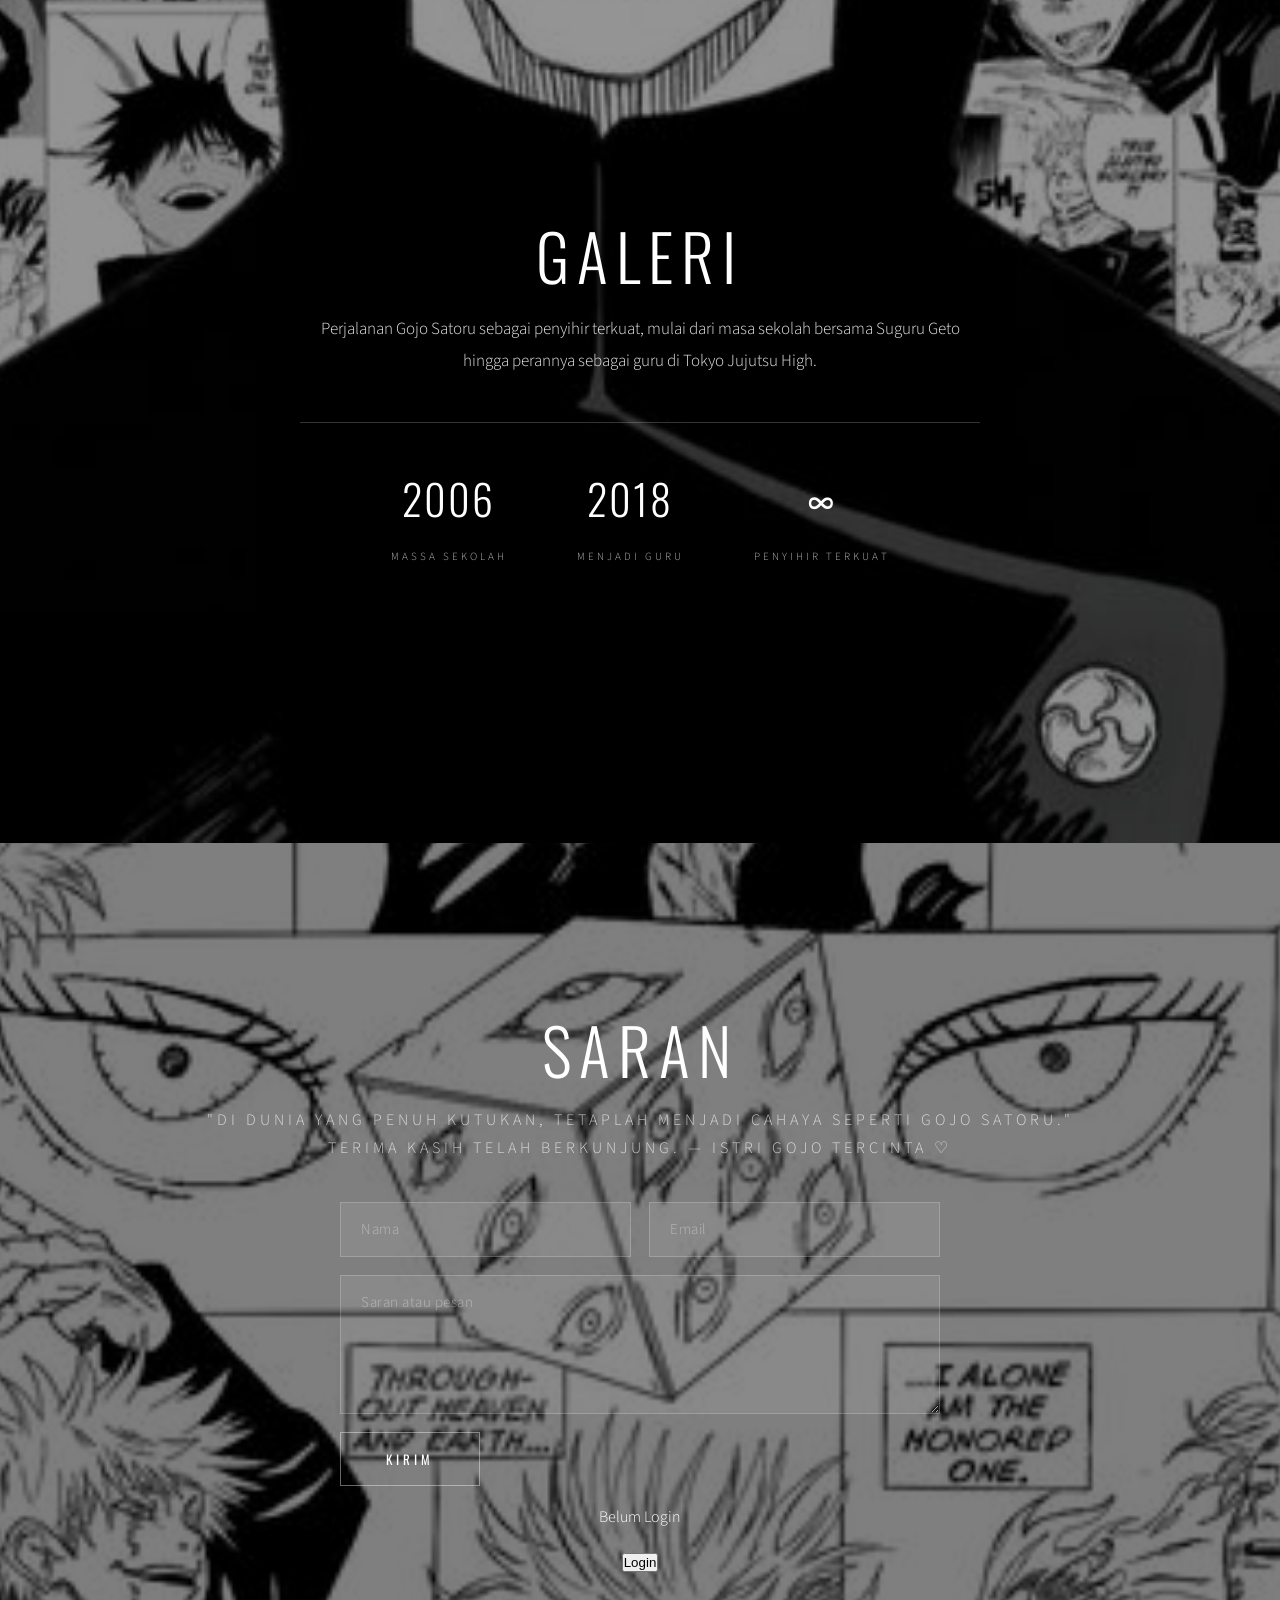
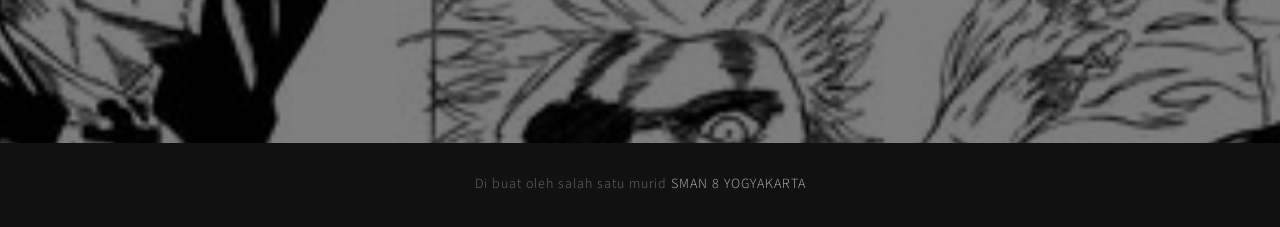
==== commit 57463451: "Update index.html" ====
--- a/index.html
+++ b/index.html
@@ -62,8 +62,7 @@
                         <img src="images/about-01.jpg" alt="Our Team">
                     </div>
                     <p>Website ini dibuat sebagai media informasi dan pembelajaran bagi penggemar Jujutsu Kaisen. Di dalamnya terdapat penjelasan mengenai cerita, karakter, dan perkembangan serial Jujutsu Kaisen. Selain itu, website ini juga memberikan informasi khusus mengenai Gojo Satoru yang menjadi salah satu karakter paling populer dalam serial tersebut.</p>
-                    <p> <a href="https://ms.wikipedia.org/wiki/Gojo_Satoru" rel="nofollow" target="_blank">Gojo Satoru</a> adalah karakter dalam serial Jujutsu Kaisen yang dikenal sebagai penyihir jujutsu terkuat. Ia merupakan guru di Tokyo Jujutsu High dan memiliki kemampuan luar biasa bernama Limitless serta Six Eyes. Gojo dikenal karena rambut putih, penutup mata khas, kepribadiannya yang santai, dan kepeduliannya terhadap murid-muridnya. Meskipun sangat kuat, Gojo memiliki kepribadian yang santai, humoris, dan terkadang suka menggoda orang lain. Namun di balik sikapnya yang terlihat ceria, ia sangat peduli terhadap murid-muridnya dan berusaha mengubah dunia jujutsu agar menjadi lebih baik.
-Karena kekuatan, karisma, dan perannya yang penting dalam cerita, Gojo Satoru menjadi salah satu karakter anime paling populer di dunia dan memiliki banyak penggemar. </p>
+                    <p> <a href="https://ms.wikipedia.org/wiki/Gojo_Satoru" rel="nofollow" target="_blank">Gojo Satoru</a> adalah salah satu karakter utama dalam serial anime dan manga Jujutsu Kaisen karya Gege Akutami. Ia dikenal sebagai penyihir jujutsu terkuat yang memiliki kemampuan luar biasa bernama Limitless dan Six Eyes, dua kekuatan langka yang membuatnya sangat sulit dikalahkan. Gojo berperan sebagai guru di Tokyo Jujutsu High, tempat ia membimbing para calon penyihir jujutsu untuk menghadapi berbagai ancaman kutukan. Selain memiliki kekuatan yang luar biasa, Gojo juga dikenal karena penampilannya yang khas dengan rambut putih, mata biru yang menawan, serta penutup mata yang menjadi ciri khasnya. Di balik sifatnya yang santai, humoris, dan sering bercanda, Gojo memiliki rasa tanggung jawab yang besar terhadap murid-muridnya serta tekad kuat untuk menciptakan dunia jujutsu yang lebih baik. Berkat kekuatan, karisma, dan perannya yang penting dalam cerita, Gojo Satoru menjadi salah satu karakter anime paling populer dan dicintai oleh penggemar di seluruh dunia.</p>
                 </div>
                 <div class="about-col">
                     <div class="about-thumb-wide">
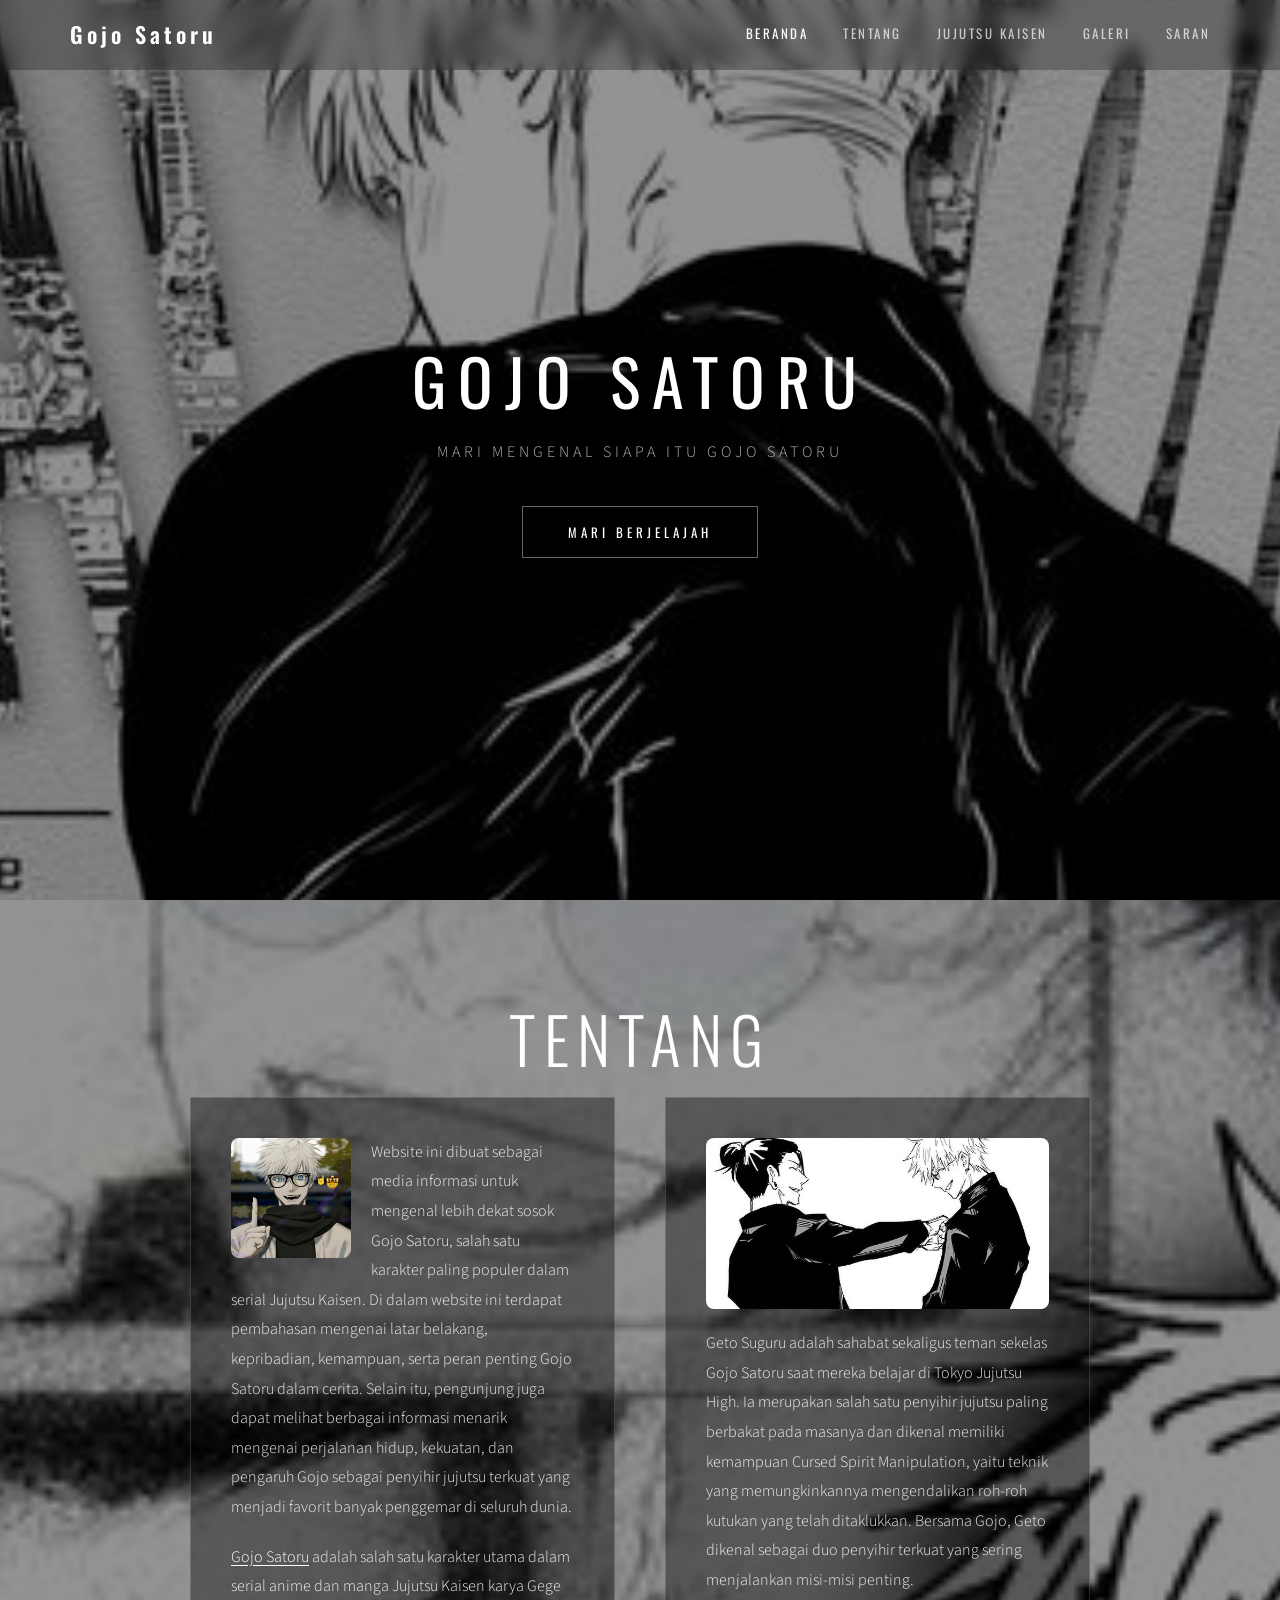
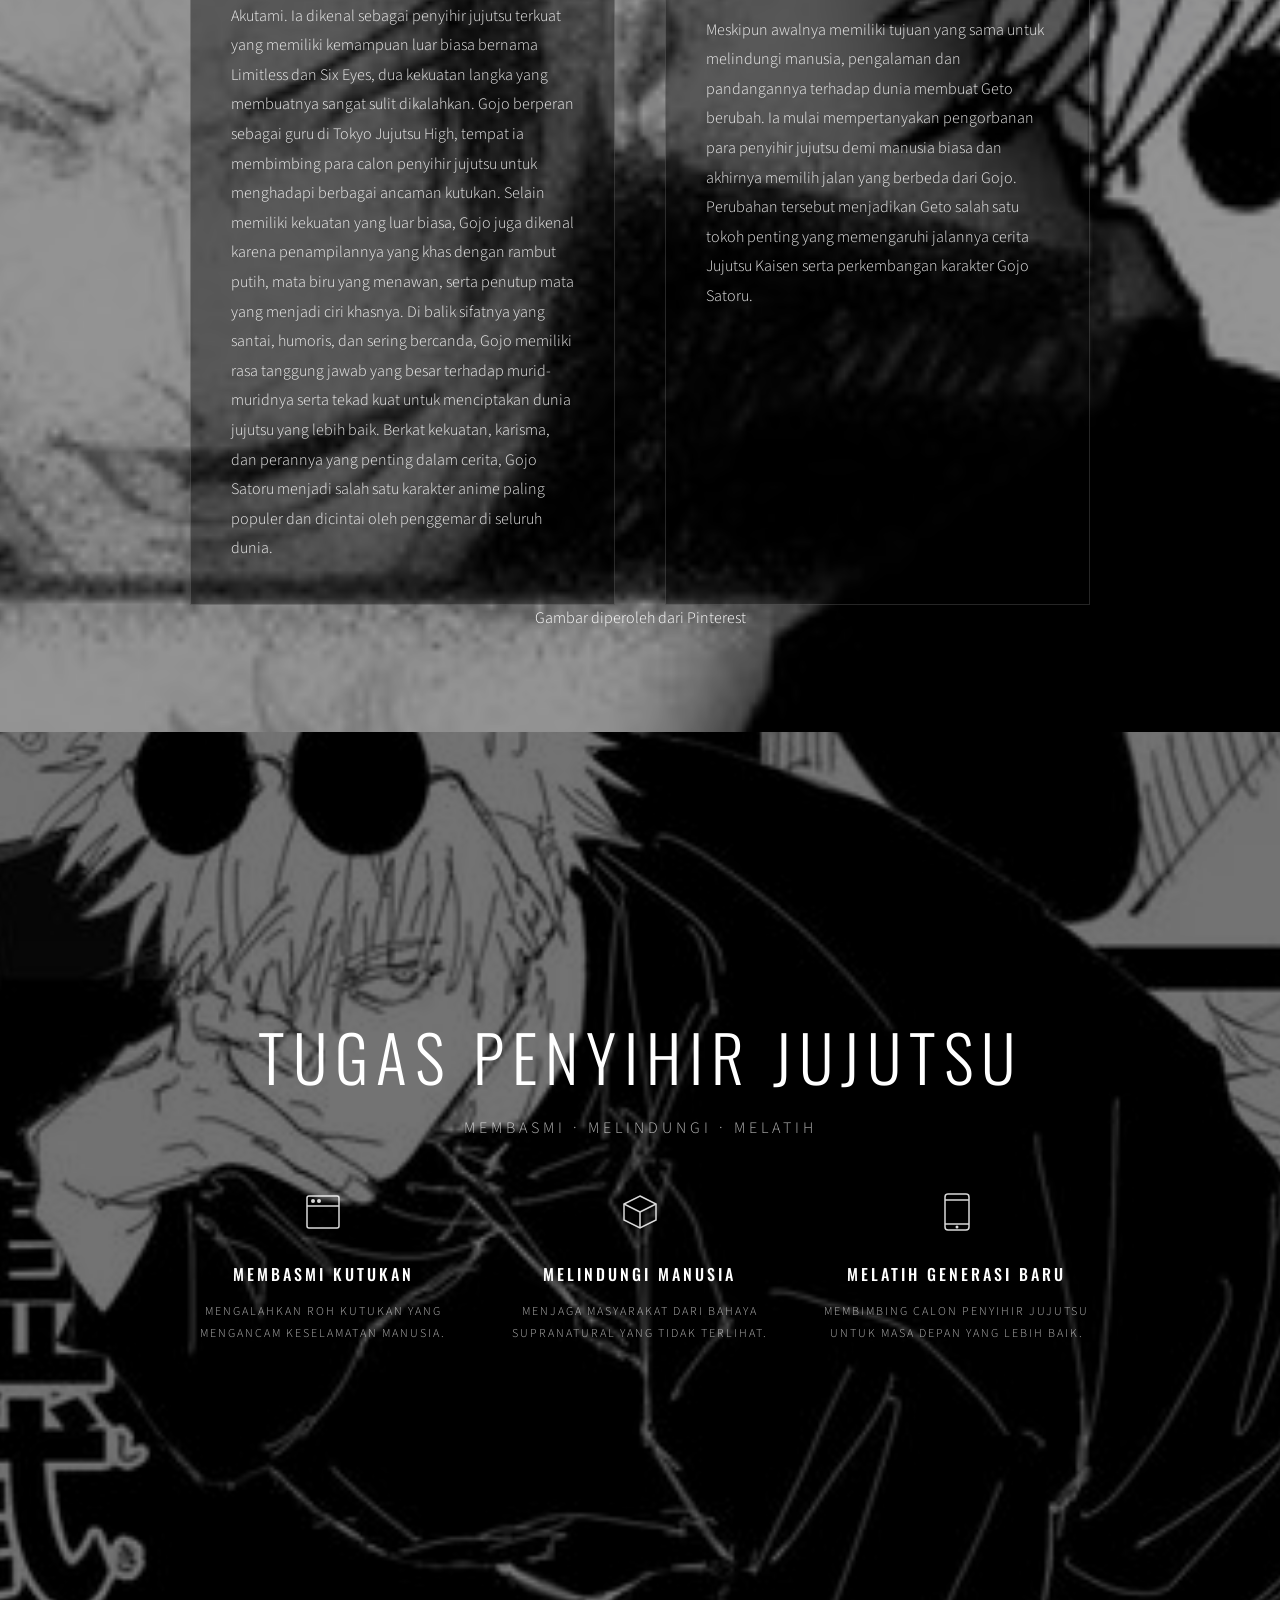
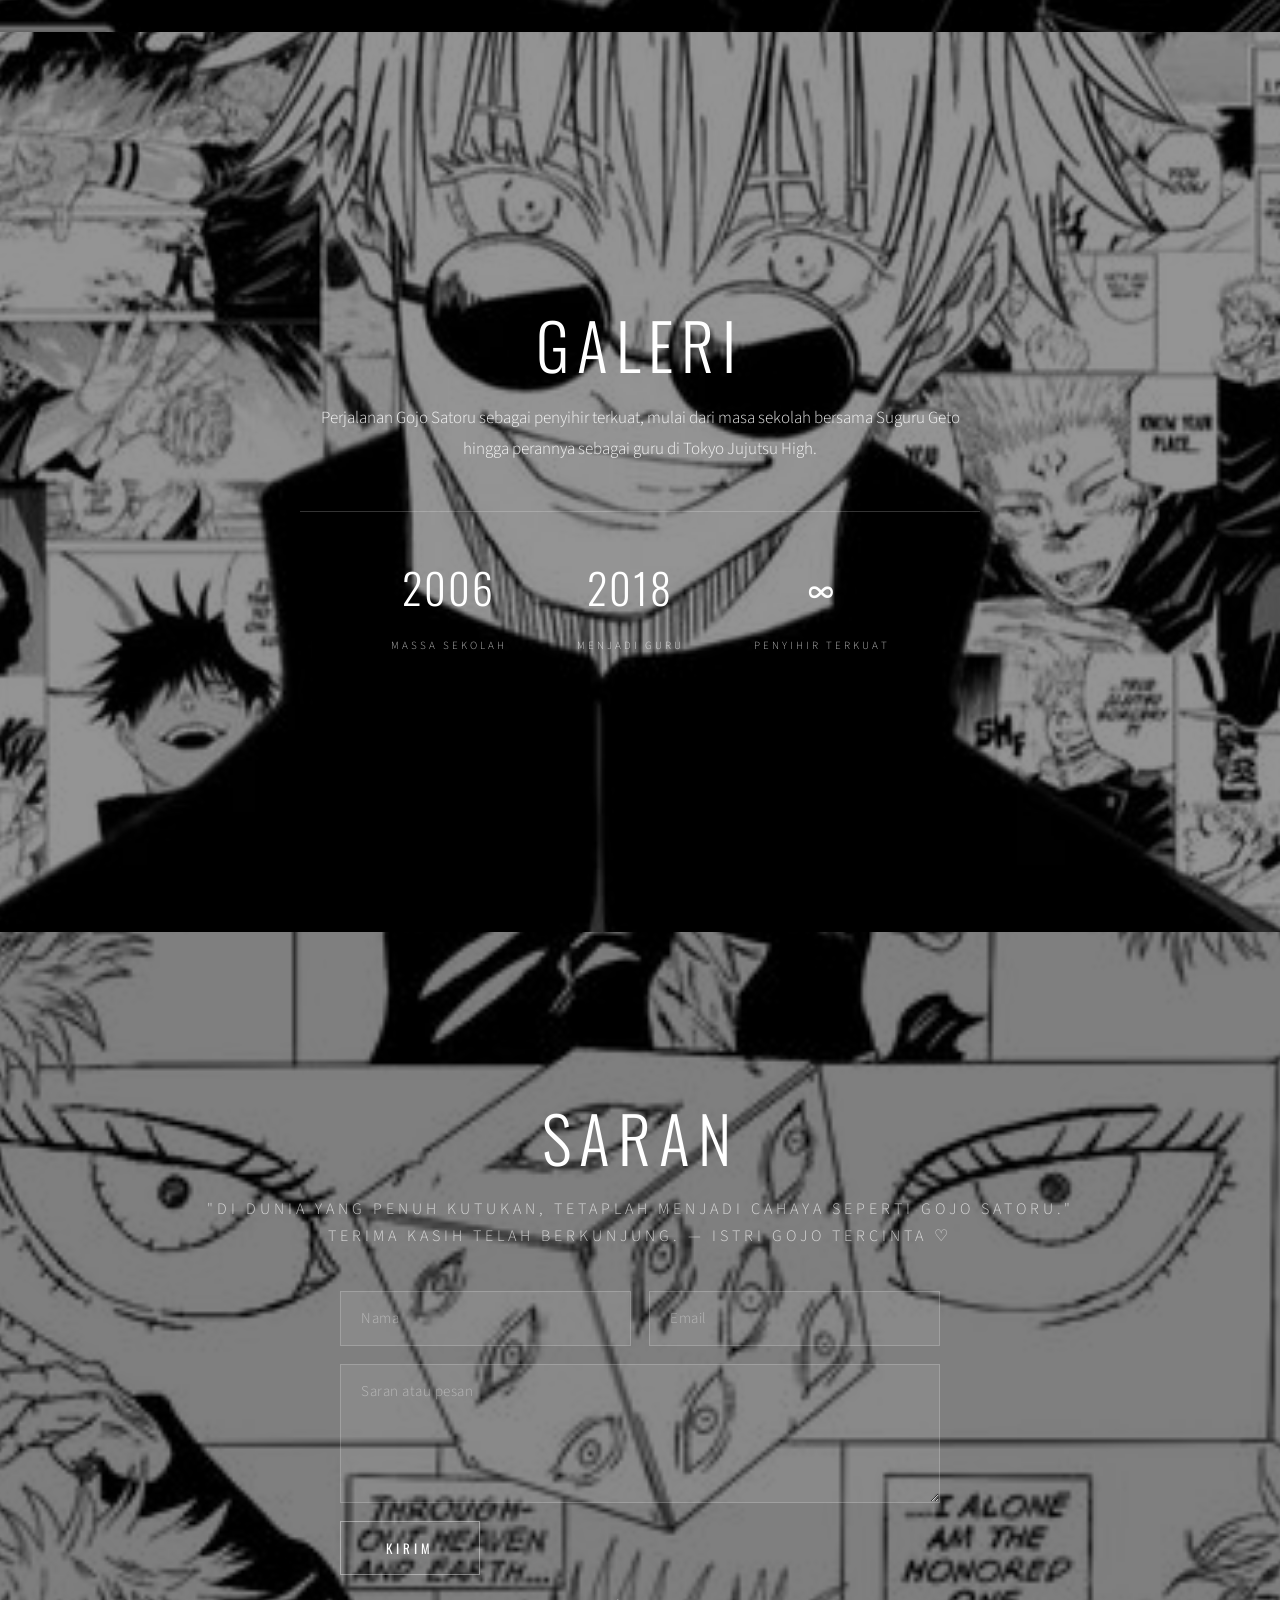
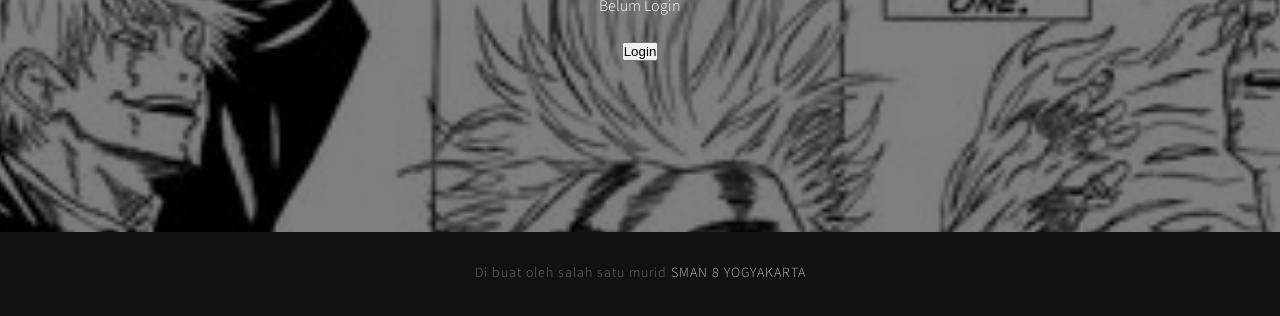
==== commit 14caece6: "Update index.html" ====
--- a/index.html
+++ b/index.html
@@ -61,7 +61,7 @@
                     <div class="about-thumb thumb-top-left">
                         <img src="images/about-01.jpg" alt="Our Team">
                     </div>
-                    <p>Website ini dibuat sebagai media informasi dan pembelajaran bagi penggemar Jujutsu Kaisen. Di dalamnya terdapat penjelasan mengenai cerita, karakter, dan perkembangan serial Jujutsu Kaisen. Selain itu, website ini juga memberikan informasi khusus mengenai Gojo Satoru yang menjadi salah satu karakter paling populer dalam serial tersebut.</p>
+                    <p>Website ini dibuat sebagai media informasi untuk mengenal lebih dekat sosok Gojo Satoru, salah satu karakter paling populer dalam serial Jujutsu Kaisen. Di dalam website ini terdapat pembahasan mengenai latar belakang, kepribadian, kemampuan, serta peran penting Gojo Satoru dalam cerita. Selain itu, pengunjung juga dapat melihat berbagai informasi menarik mengenai perjalanan hidup, kekuatan, dan pengaruh Gojo sebagai penyihir jujutsu terkuat yang menjadi favorit banyak penggemar di seluruh dunia.</p>
                     <p> <a href="https://ms.wikipedia.org/wiki/Gojo_Satoru" rel="nofollow" target="_blank">Gojo Satoru</a> adalah salah satu karakter utama dalam serial anime dan manga Jujutsu Kaisen karya Gege Akutami. Ia dikenal sebagai penyihir jujutsu terkuat yang memiliki kemampuan luar biasa bernama Limitless dan Six Eyes, dua kekuatan langka yang membuatnya sangat sulit dikalahkan. Gojo berperan sebagai guru di Tokyo Jujutsu High, tempat ia membimbing para calon penyihir jujutsu untuk menghadapi berbagai ancaman kutukan. Selain memiliki kekuatan yang luar biasa, Gojo juga dikenal karena penampilannya yang khas dengan rambut putih, mata biru yang menawan, serta penutup mata yang menjadi ciri khasnya. Di balik sifatnya yang santai, humoris, dan sering bercanda, Gojo memiliki rasa tanggung jawab yang besar terhadap murid-muridnya serta tekad kuat untuk menciptakan dunia jujutsu yang lebih baik. Berkat kekuatan, karisma, dan perannya yang penting dalam cerita, Gojo Satoru menjadi salah satu karakter anime paling populer dan dicintai oleh penggemar di seluruh dunia.</p>
                 </div>
                 <div class="about-col">
@@ -74,7 +74,7 @@
             </div>
 
             
-            <p class="pinterest-credit">Images courtesy of <a href="https://pinterest.com" rel="nofollow" target="_blank">Pinterest</a></p>
+            <p class="pinterest-credit">Gambar diperoleh dari <a href="https://pinterest.com" rel="nofollow" target="_blank">Pinterest</a></p>
         </div>
     </section>
 
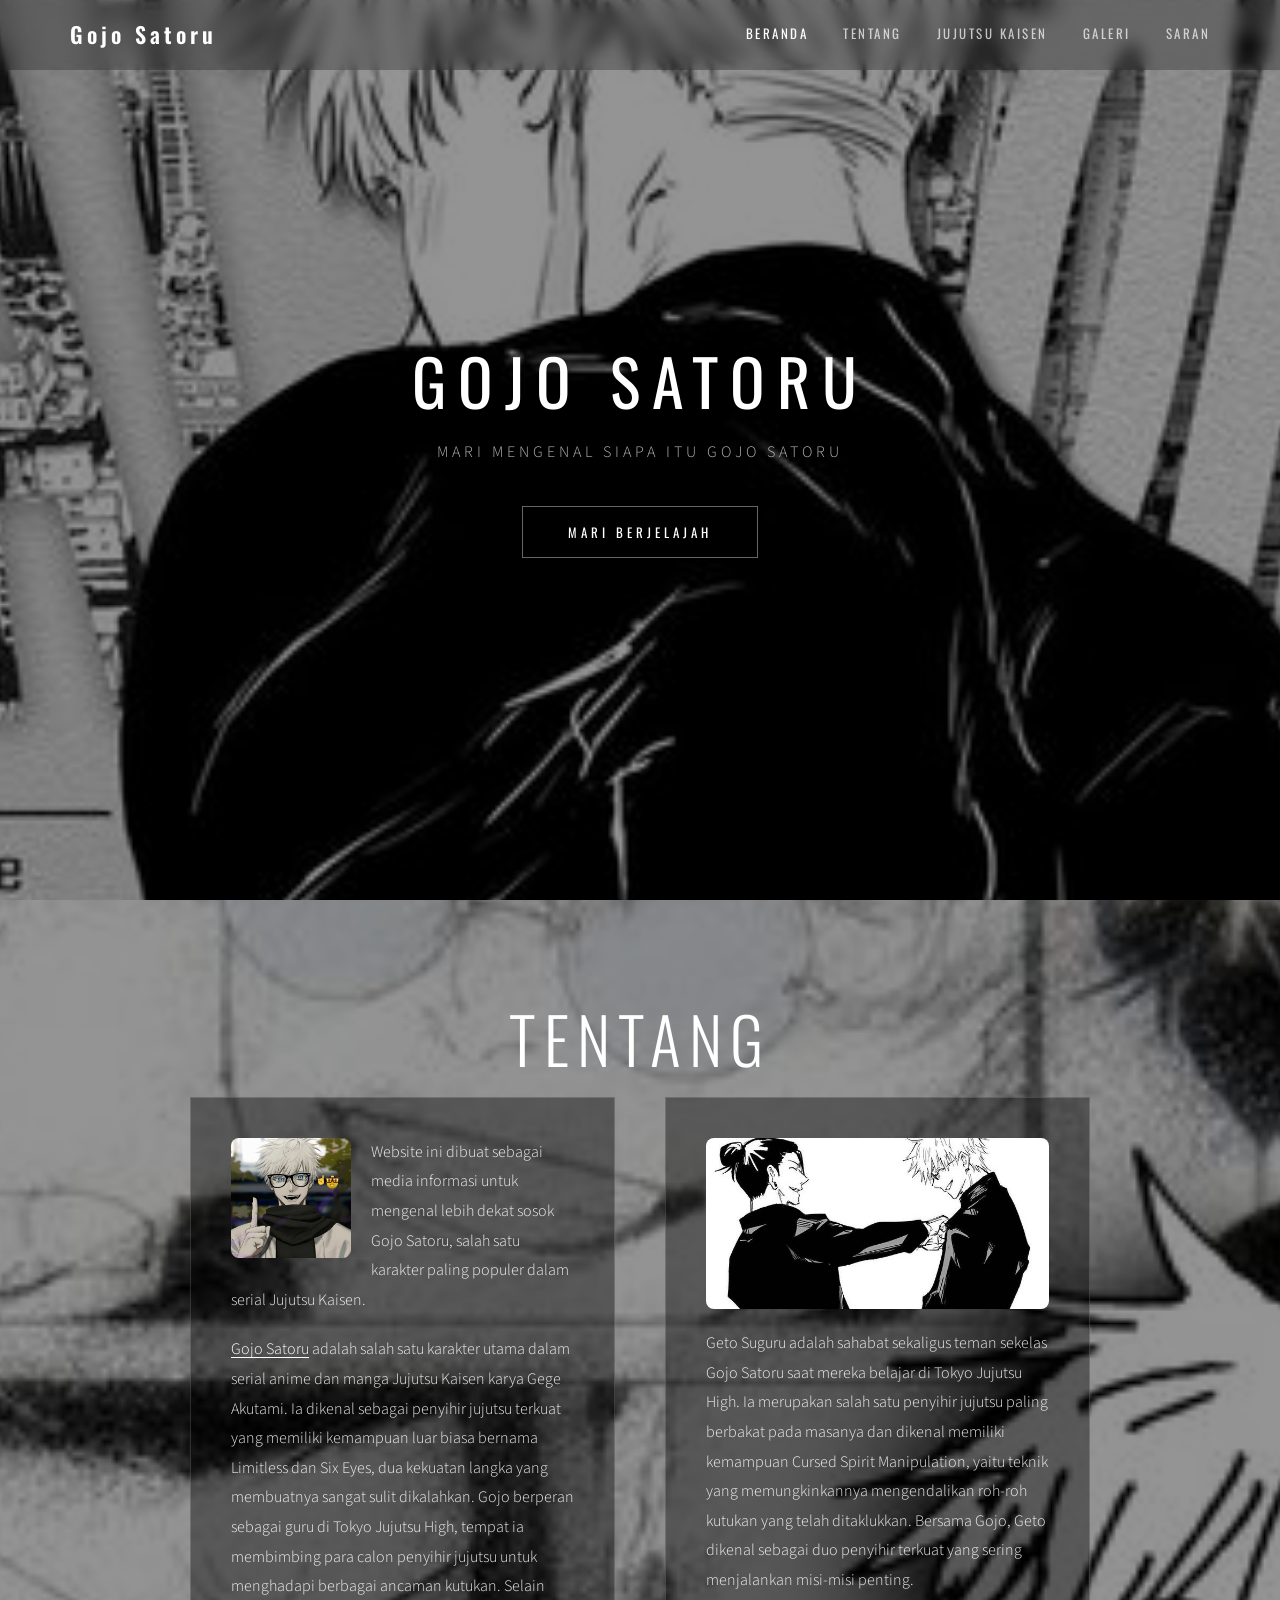
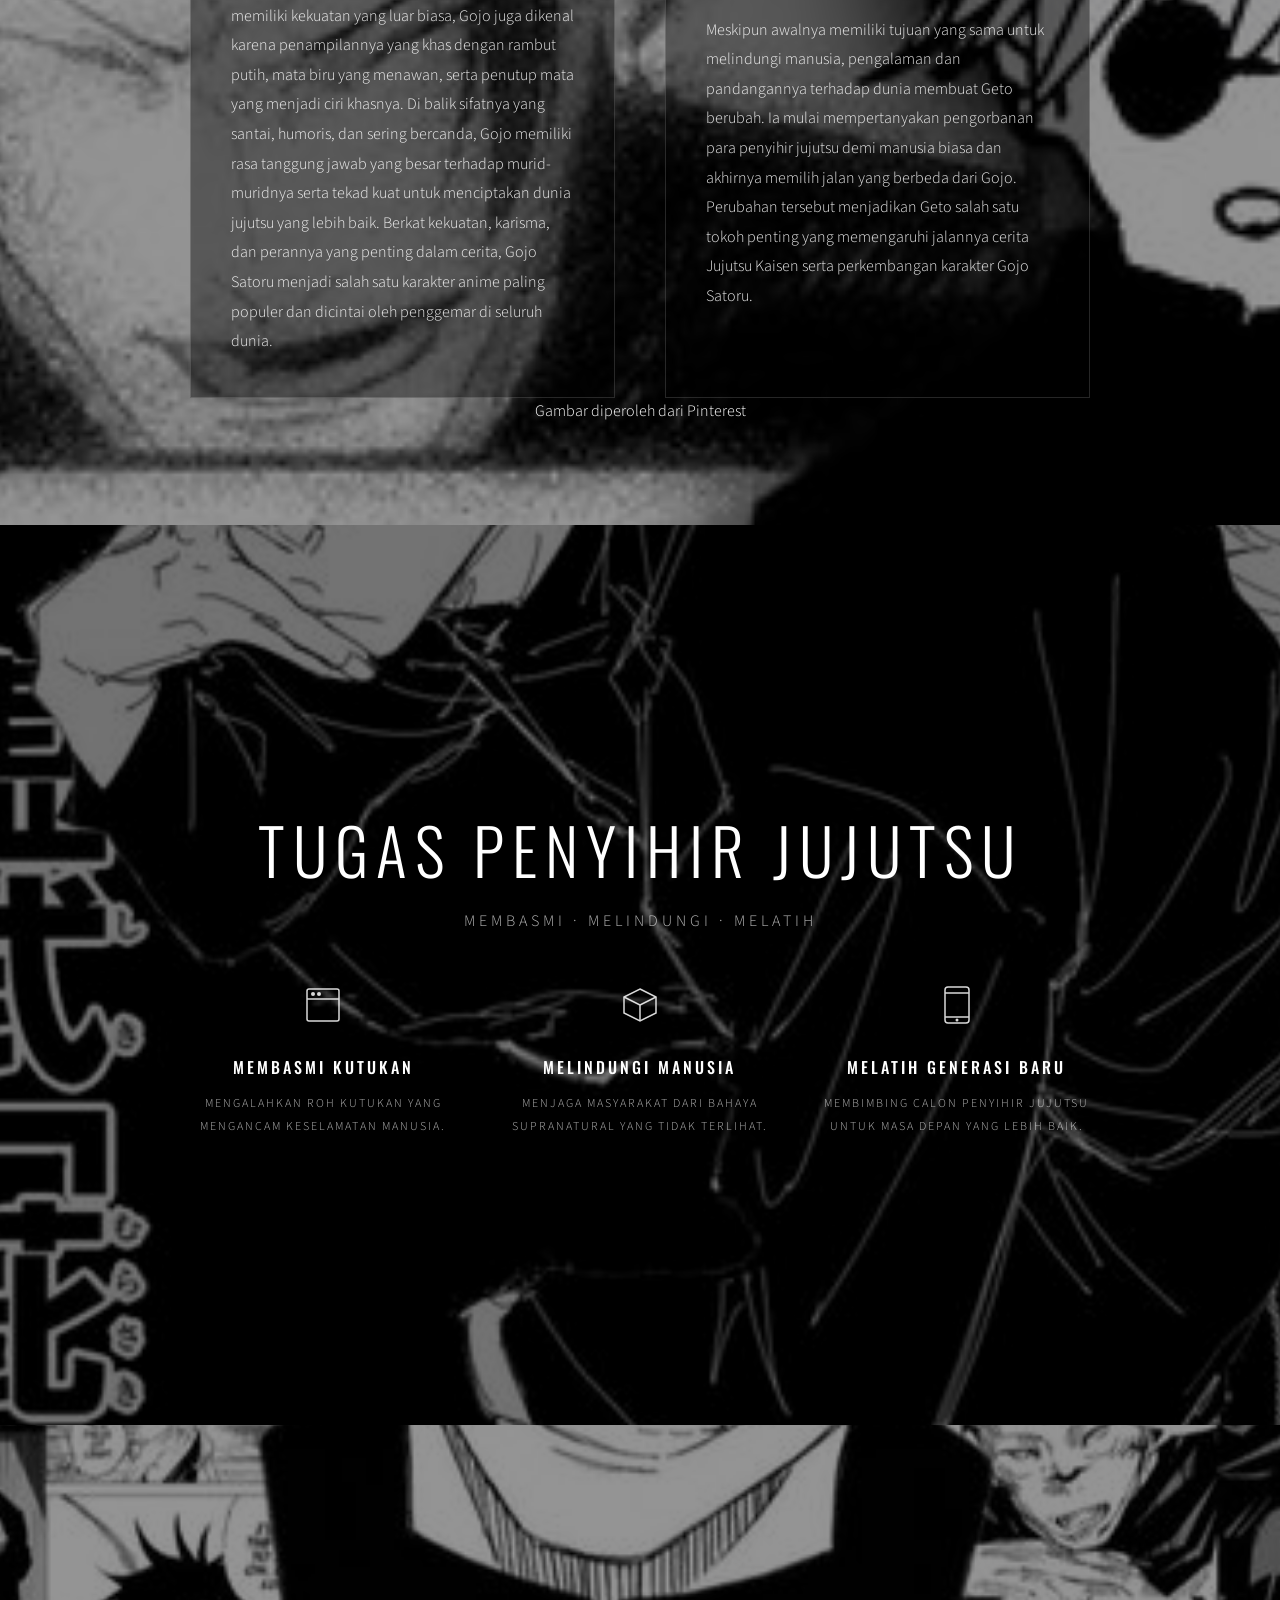
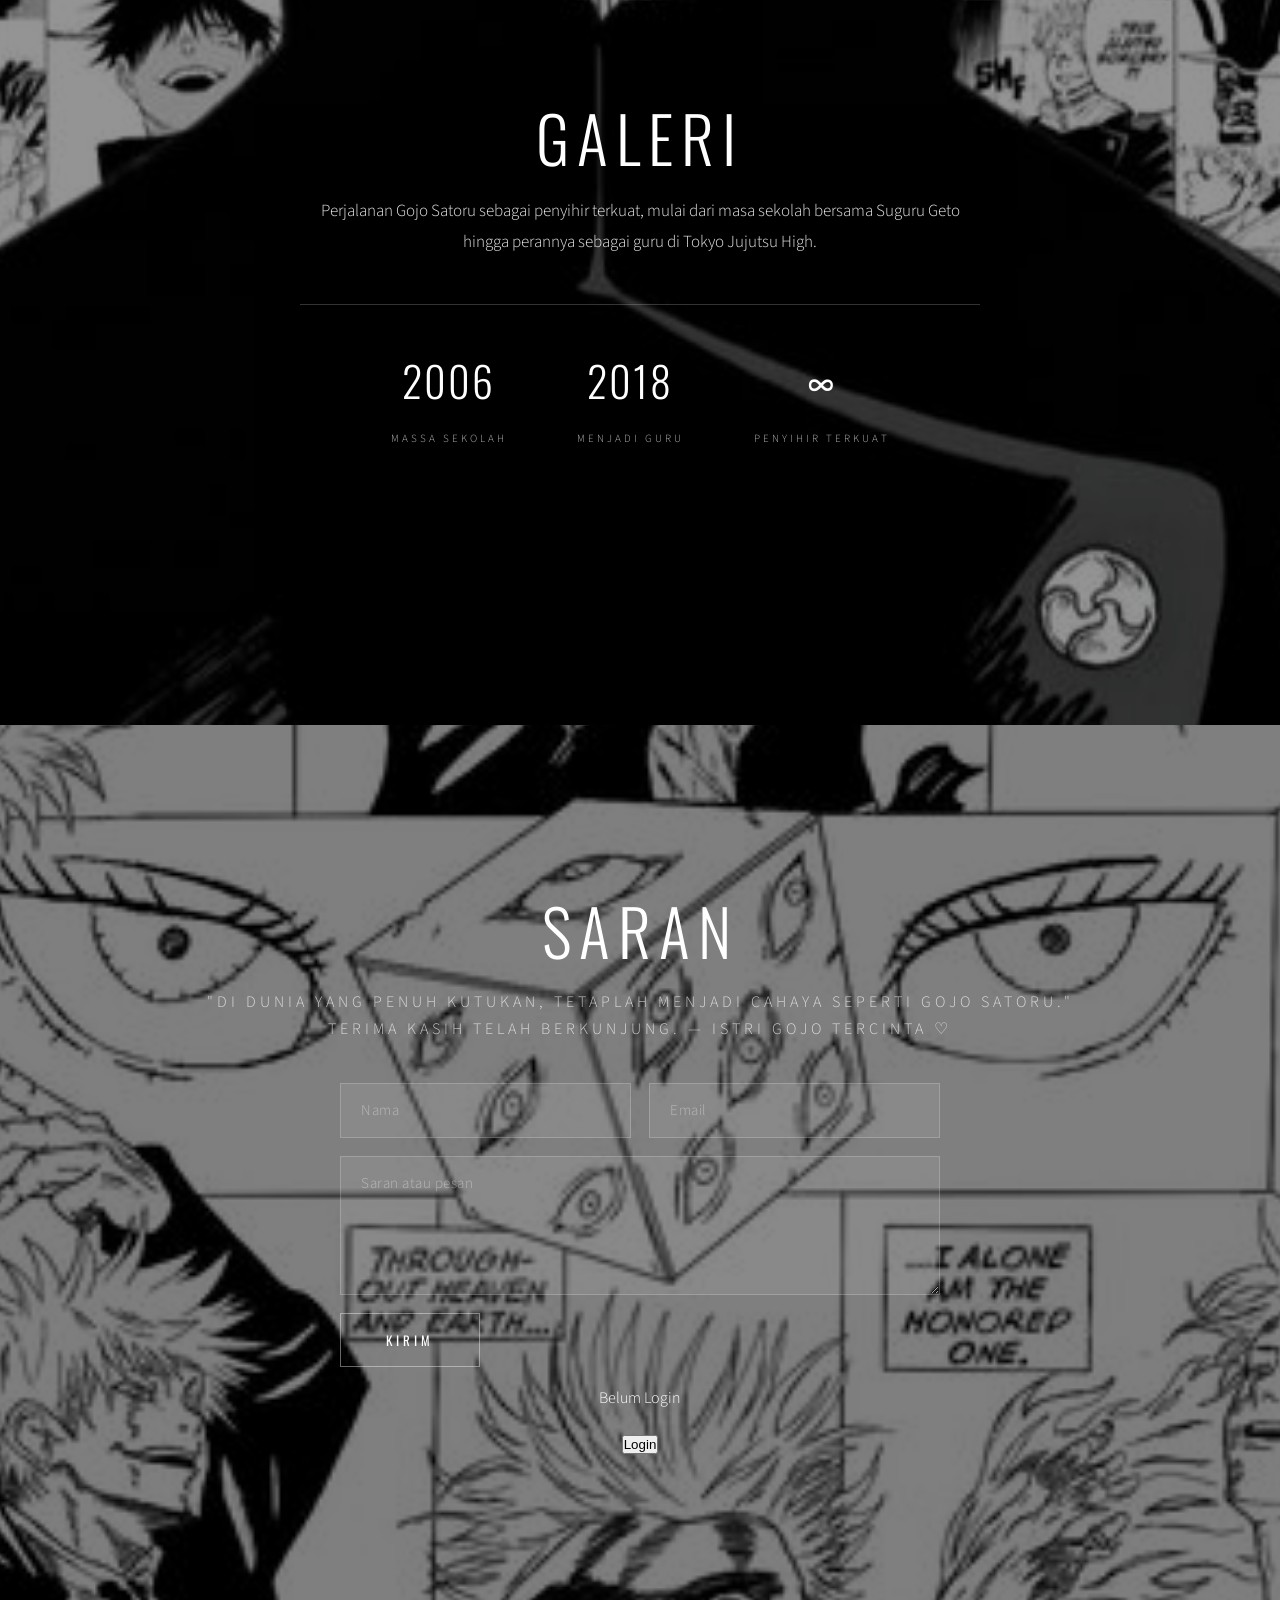
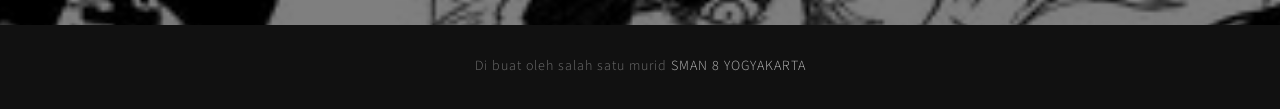
==== commit 84eb8f4f: "Update index.html" ====
--- a/index.html
+++ b/index.html
@@ -61,7 +61,7 @@
                     <div class="about-thumb thumb-top-left">
                         <img src="images/about-01.jpg" alt="Our Team">
                     </div>
-                    <p>Website ini dibuat sebagai media informasi untuk mengenal lebih dekat sosok Gojo Satoru, salah satu karakter paling populer dalam serial Jujutsu Kaisen. Di dalam website ini terdapat pembahasan mengenai latar belakang, kepribadian, kemampuan, serta peran penting Gojo Satoru dalam cerita. Selain itu, pengunjung juga dapat melihat berbagai informasi menarik mengenai perjalanan hidup, kekuatan, dan pengaruh Gojo sebagai penyihir jujutsu terkuat yang menjadi favorit banyak penggemar di seluruh dunia.</p>
+                    <p>Website ini dibuat sebagai media informasi untuk mengenal lebih dekat sosok Gojo Satoru, salah satu karakter paling populer dalam serial Jujutsu Kaisen.</p>
                     <p> <a href="https://ms.wikipedia.org/wiki/Gojo_Satoru" rel="nofollow" target="_blank">Gojo Satoru</a> adalah salah satu karakter utama dalam serial anime dan manga Jujutsu Kaisen karya Gege Akutami. Ia dikenal sebagai penyihir jujutsu terkuat yang memiliki kemampuan luar biasa bernama Limitless dan Six Eyes, dua kekuatan langka yang membuatnya sangat sulit dikalahkan. Gojo berperan sebagai guru di Tokyo Jujutsu High, tempat ia membimbing para calon penyihir jujutsu untuk menghadapi berbagai ancaman kutukan. Selain memiliki kekuatan yang luar biasa, Gojo juga dikenal karena penampilannya yang khas dengan rambut putih, mata biru yang menawan, serta penutup mata yang menjadi ciri khasnya. Di balik sifatnya yang santai, humoris, dan sering bercanda, Gojo memiliki rasa tanggung jawab yang besar terhadap murid-muridnya serta tekad kuat untuk menciptakan dunia jujutsu yang lebih baik. Berkat kekuatan, karisma, dan perannya yang penting dalam cerita, Gojo Satoru menjadi salah satu karakter anime paling populer dan dicintai oleh penggemar di seluruh dunia.</p>
                 </div>
                 <div class="about-col">
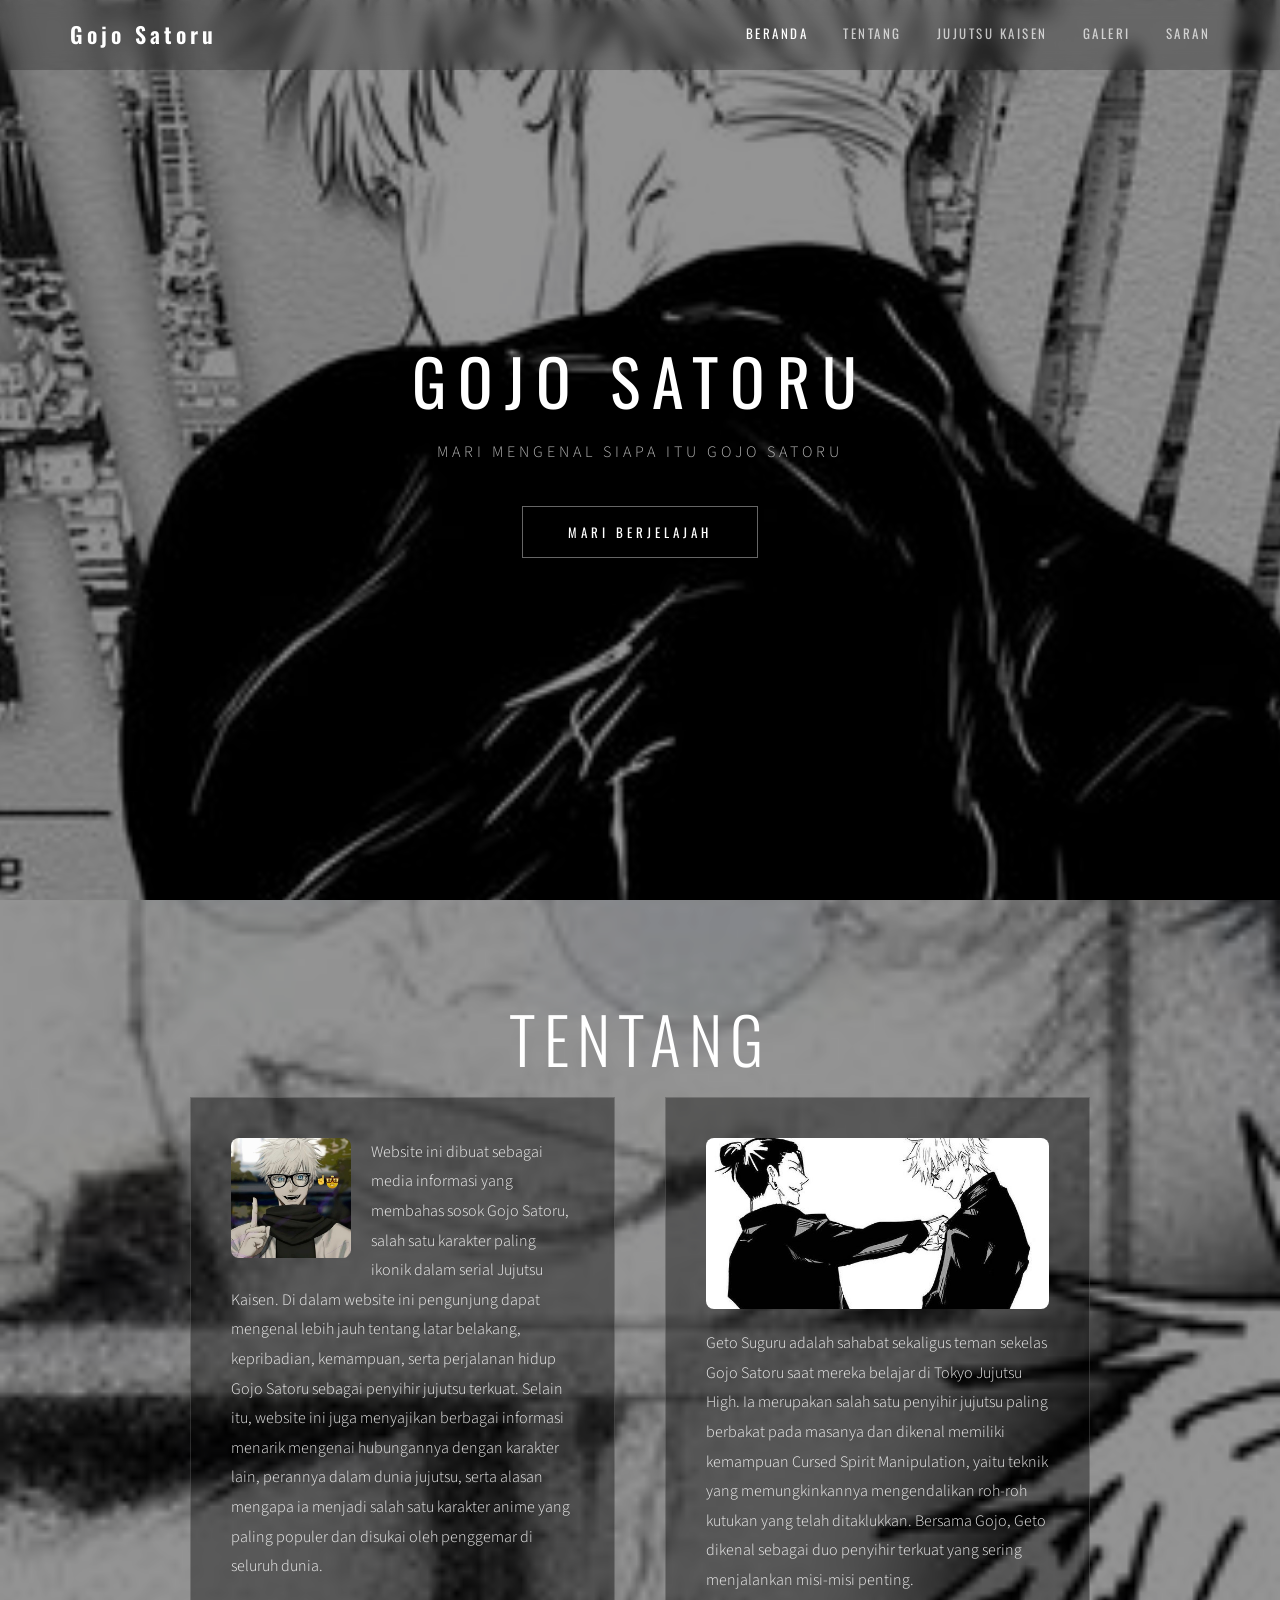
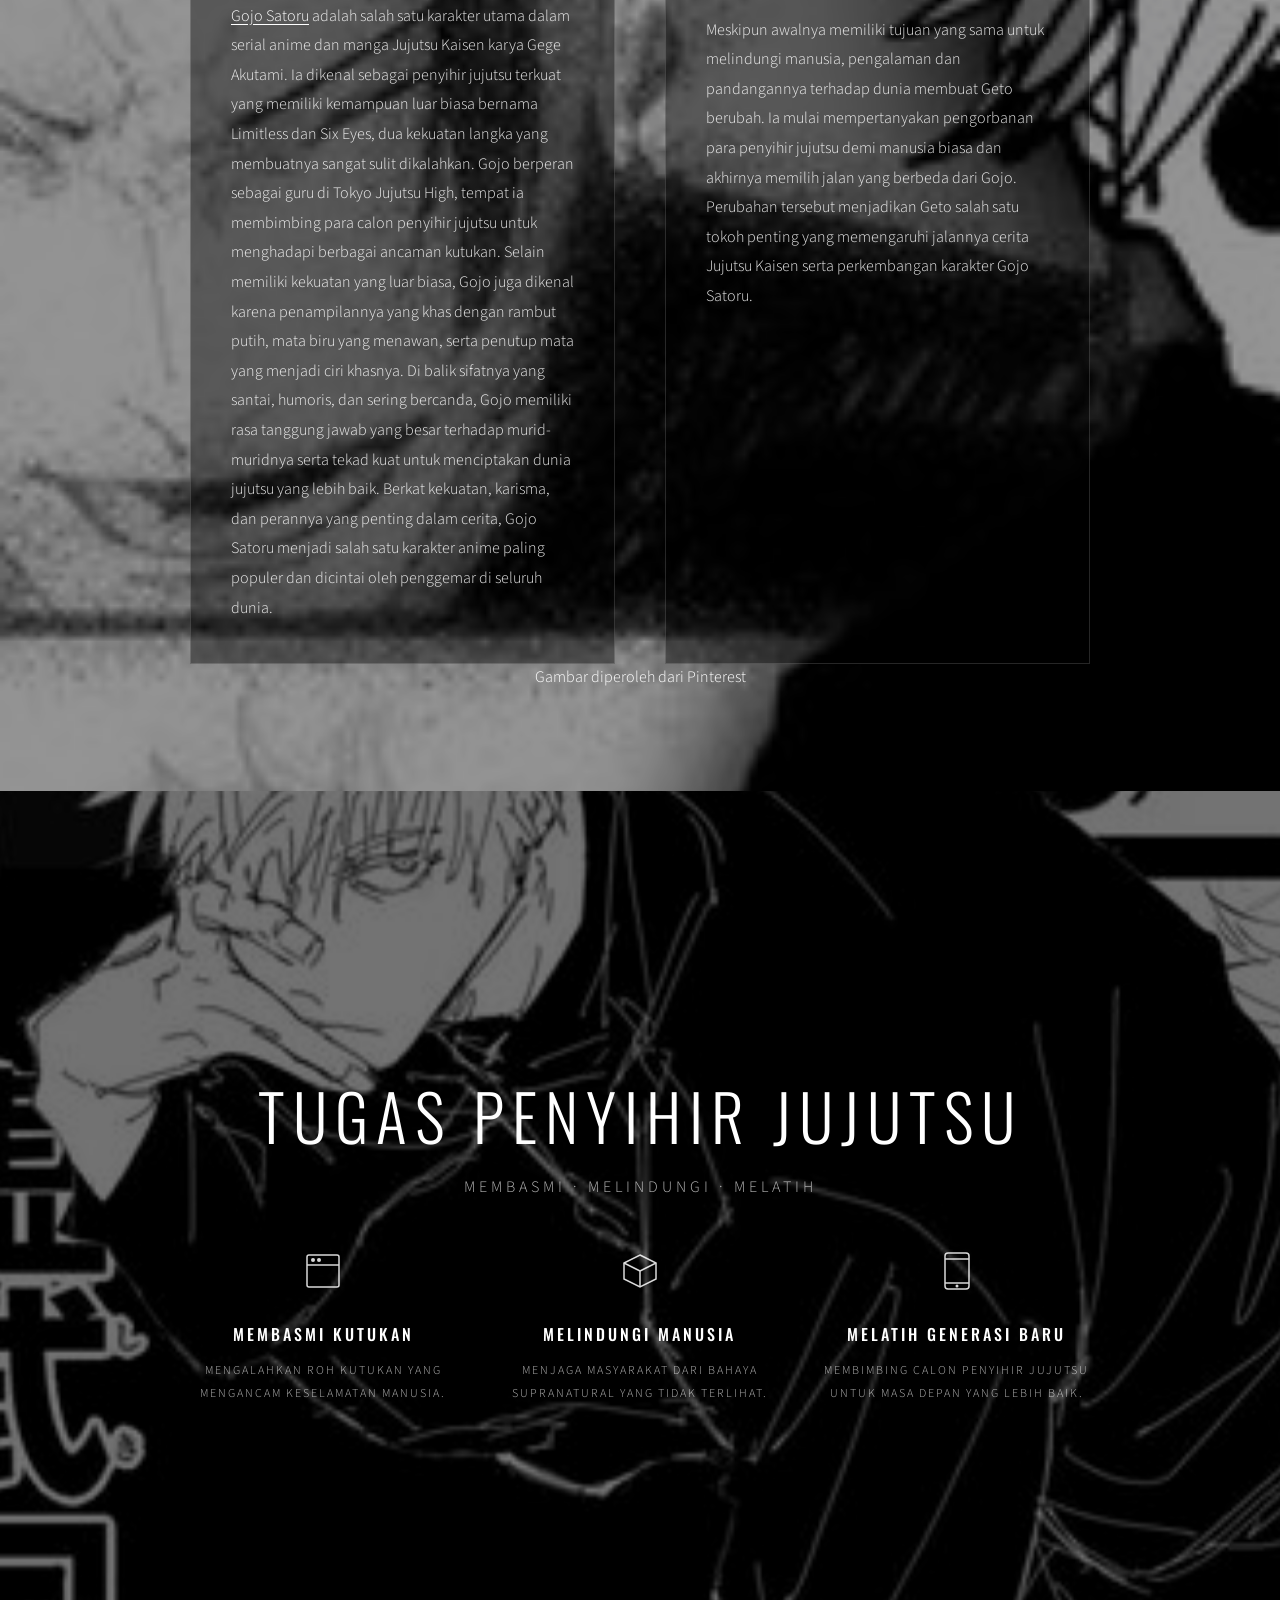
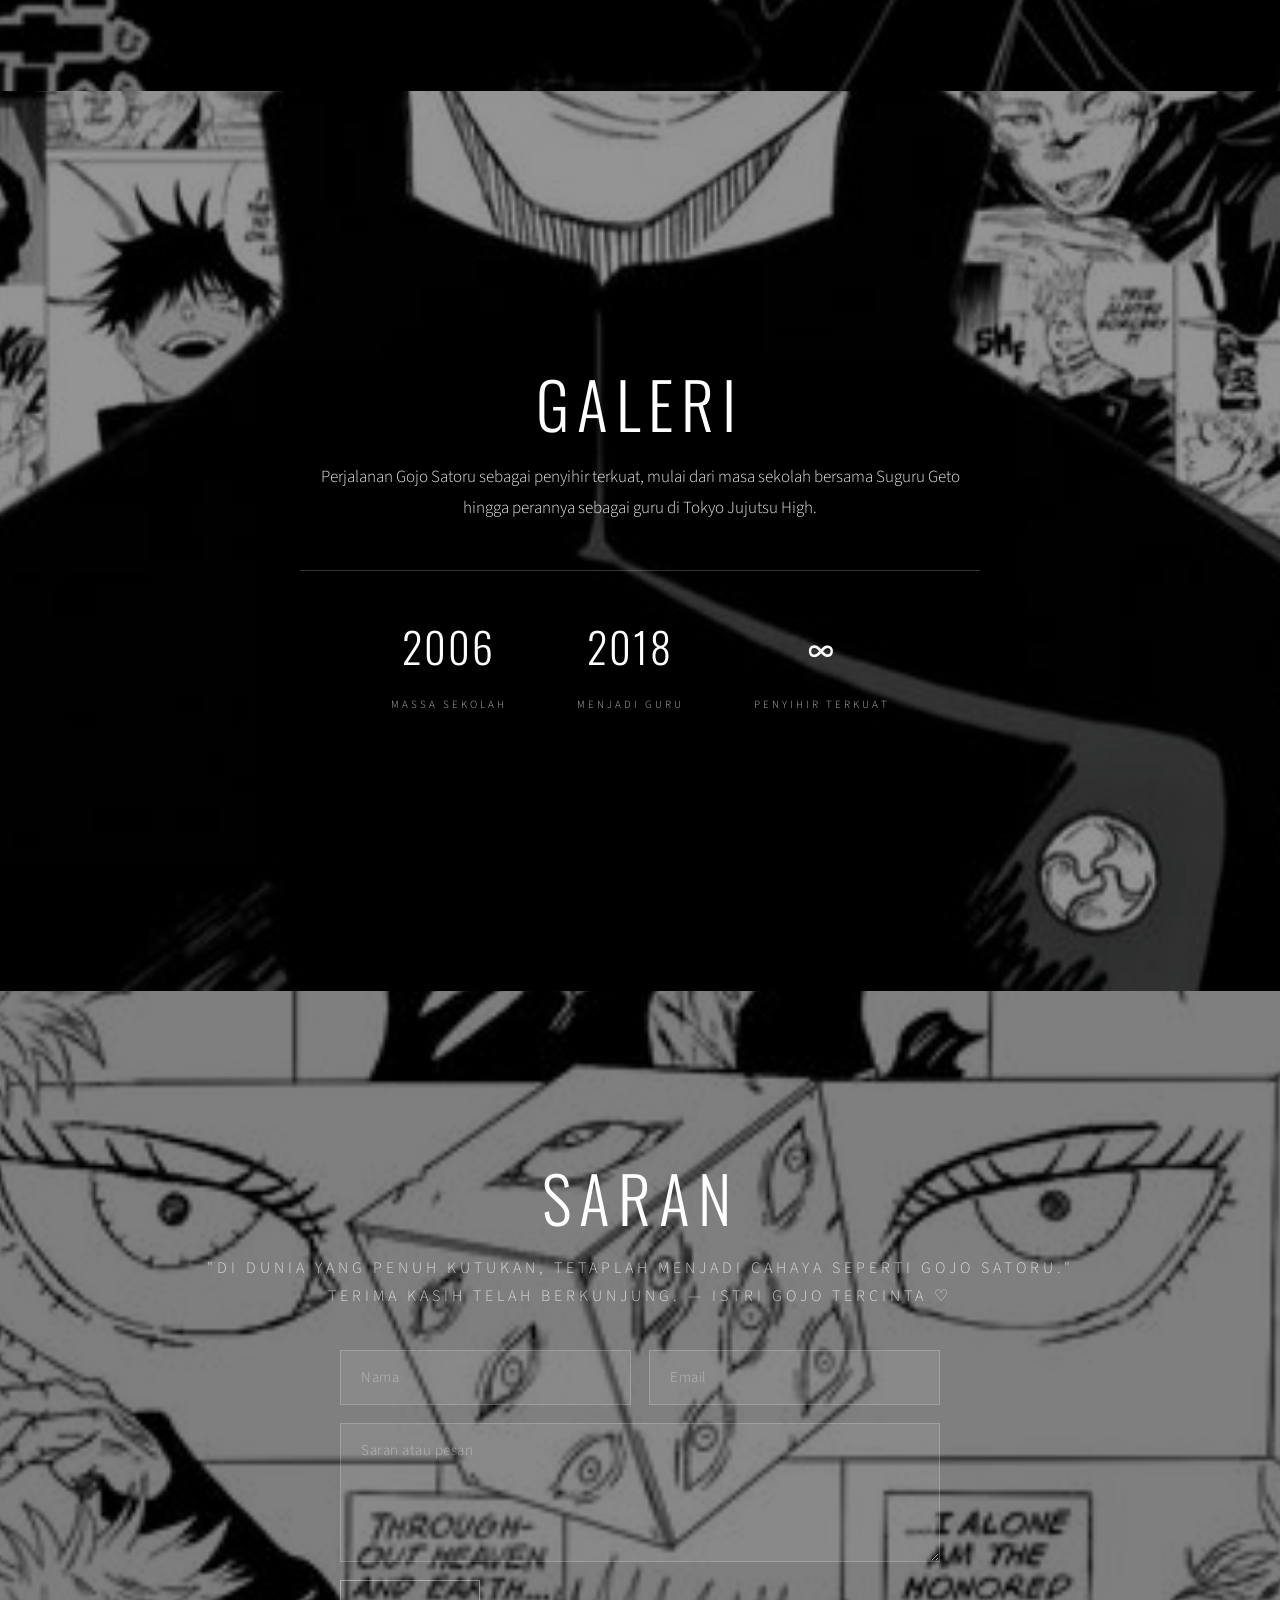
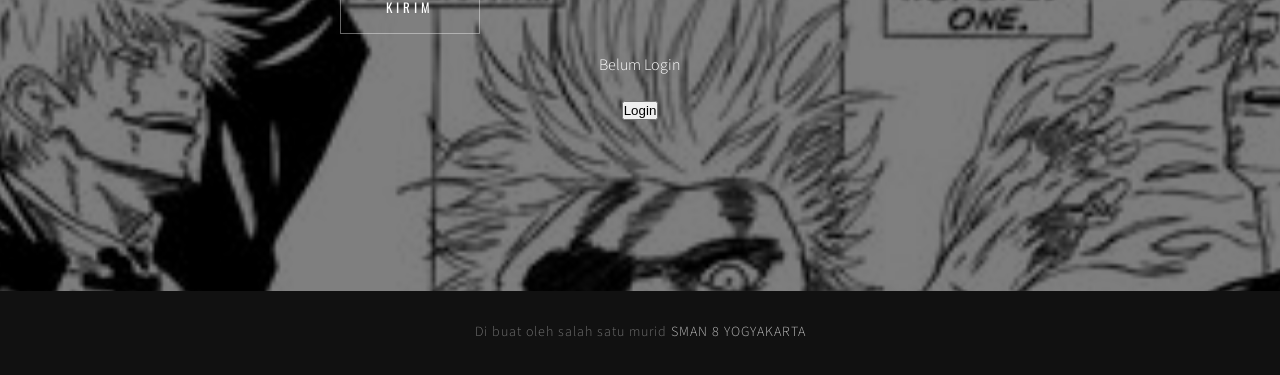
==== commit 1a3cdff1: "Update index.html" ====
--- a/index.html
+++ b/index.html
@@ -61,7 +61,7 @@
                     <div class="about-thumb thumb-top-left">
                         <img src="images/about-01.jpg" alt="Our Team">
                     </div>
-                    <p>Website ini dibuat sebagai media informasi untuk mengenal lebih dekat sosok Gojo Satoru, salah satu karakter paling populer dalam serial Jujutsu Kaisen.</p>
+                    <p>Website ini dibuat sebagai media informasi yang membahas sosok Gojo Satoru, salah satu karakter paling ikonik dalam serial Jujutsu Kaisen. Di dalam website ini pengunjung dapat mengenal lebih jauh tentang latar belakang, kepribadian, kemampuan, serta perjalanan hidup Gojo Satoru sebagai penyihir jujutsu terkuat. Selain itu, website ini juga menyajikan berbagai informasi menarik mengenai hubungannya dengan karakter lain, perannya dalam dunia jujutsu, serta alasan mengapa ia menjadi salah satu karakter anime yang paling populer dan disukai oleh penggemar di seluruh dunia.</p>
                     <p> <a href="https://ms.wikipedia.org/wiki/Gojo_Satoru" rel="nofollow" target="_blank">Gojo Satoru</a> adalah salah satu karakter utama dalam serial anime dan manga Jujutsu Kaisen karya Gege Akutami. Ia dikenal sebagai penyihir jujutsu terkuat yang memiliki kemampuan luar biasa bernama Limitless dan Six Eyes, dua kekuatan langka yang membuatnya sangat sulit dikalahkan. Gojo berperan sebagai guru di Tokyo Jujutsu High, tempat ia membimbing para calon penyihir jujutsu untuk menghadapi berbagai ancaman kutukan. Selain memiliki kekuatan yang luar biasa, Gojo juga dikenal karena penampilannya yang khas dengan rambut putih, mata biru yang menawan, serta penutup mata yang menjadi ciri khasnya. Di balik sifatnya yang santai, humoris, dan sering bercanda, Gojo memiliki rasa tanggung jawab yang besar terhadap murid-muridnya serta tekad kuat untuk menciptakan dunia jujutsu yang lebih baik. Berkat kekuatan, karisma, dan perannya yang penting dalam cerita, Gojo Satoru menjadi salah satu karakter anime paling populer dan dicintai oleh penggemar di seluruh dunia.</p>
                 </div>
                 <div class="about-col">
